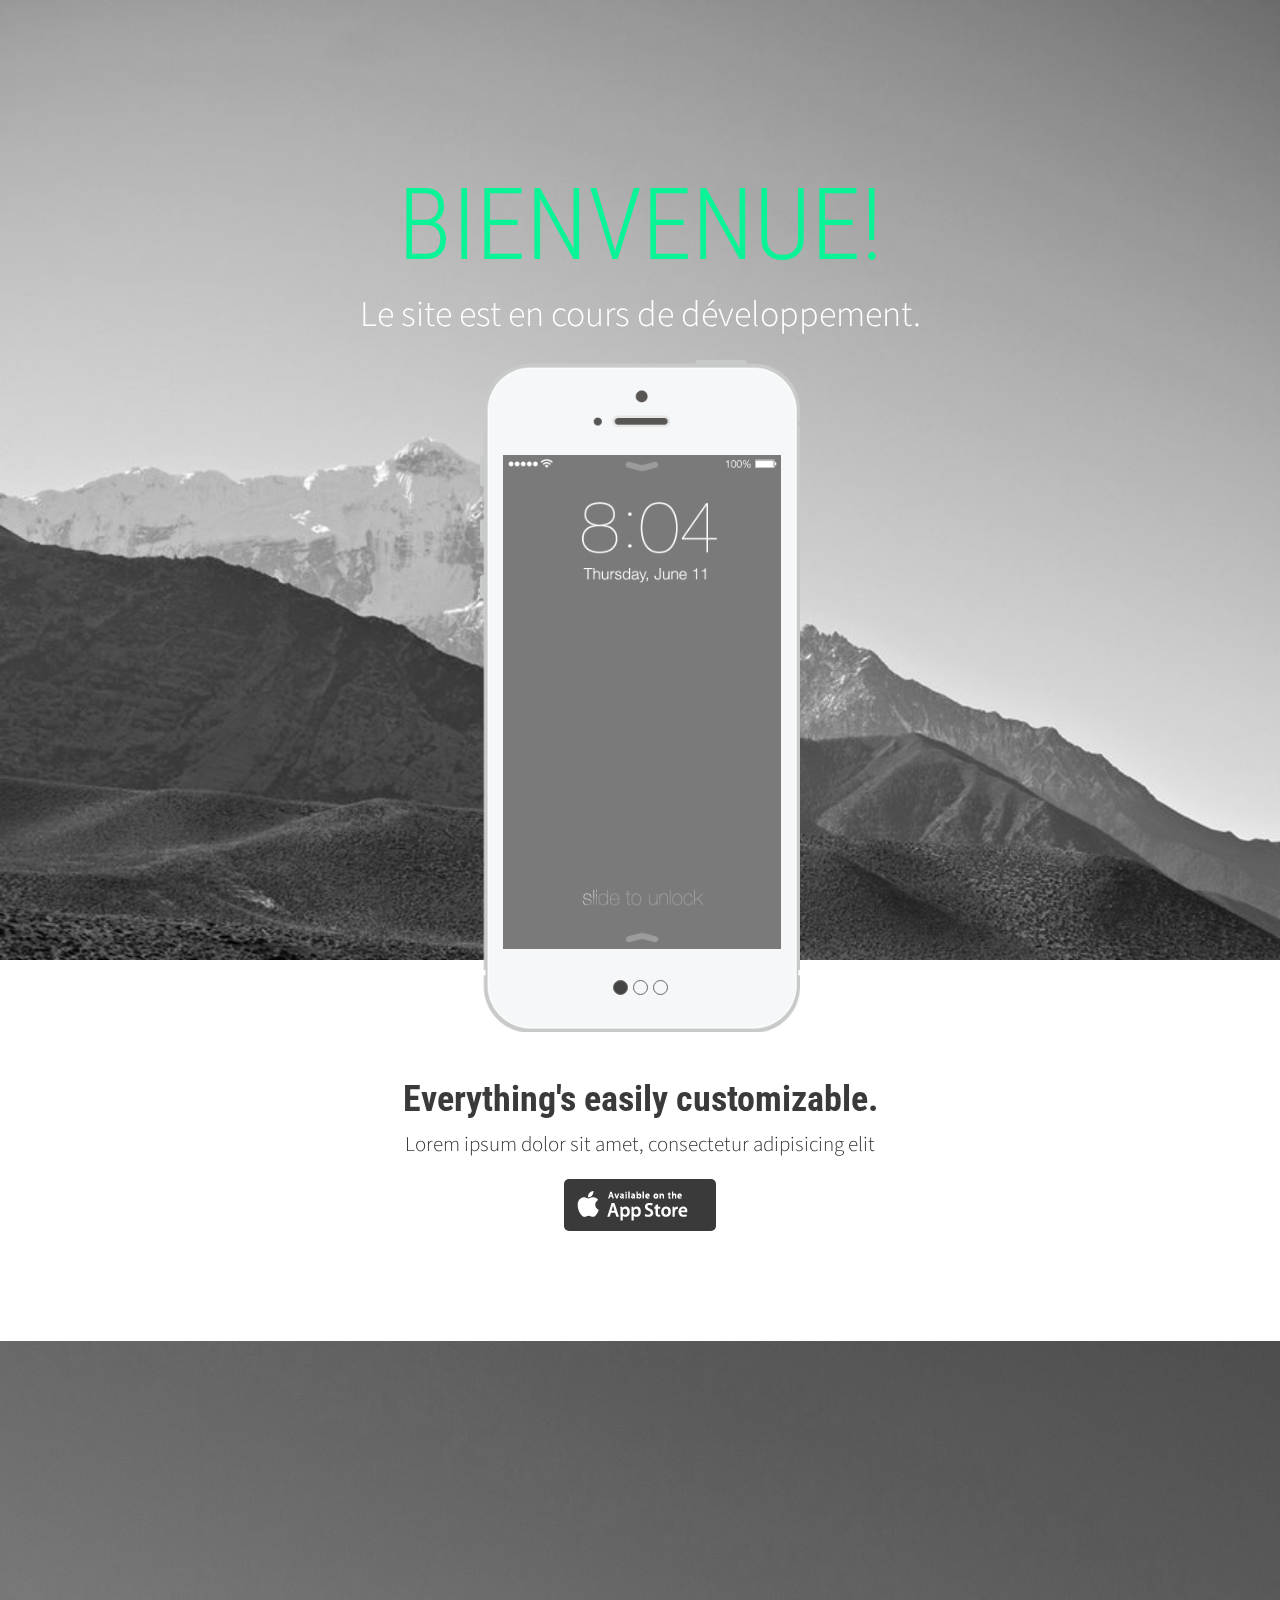
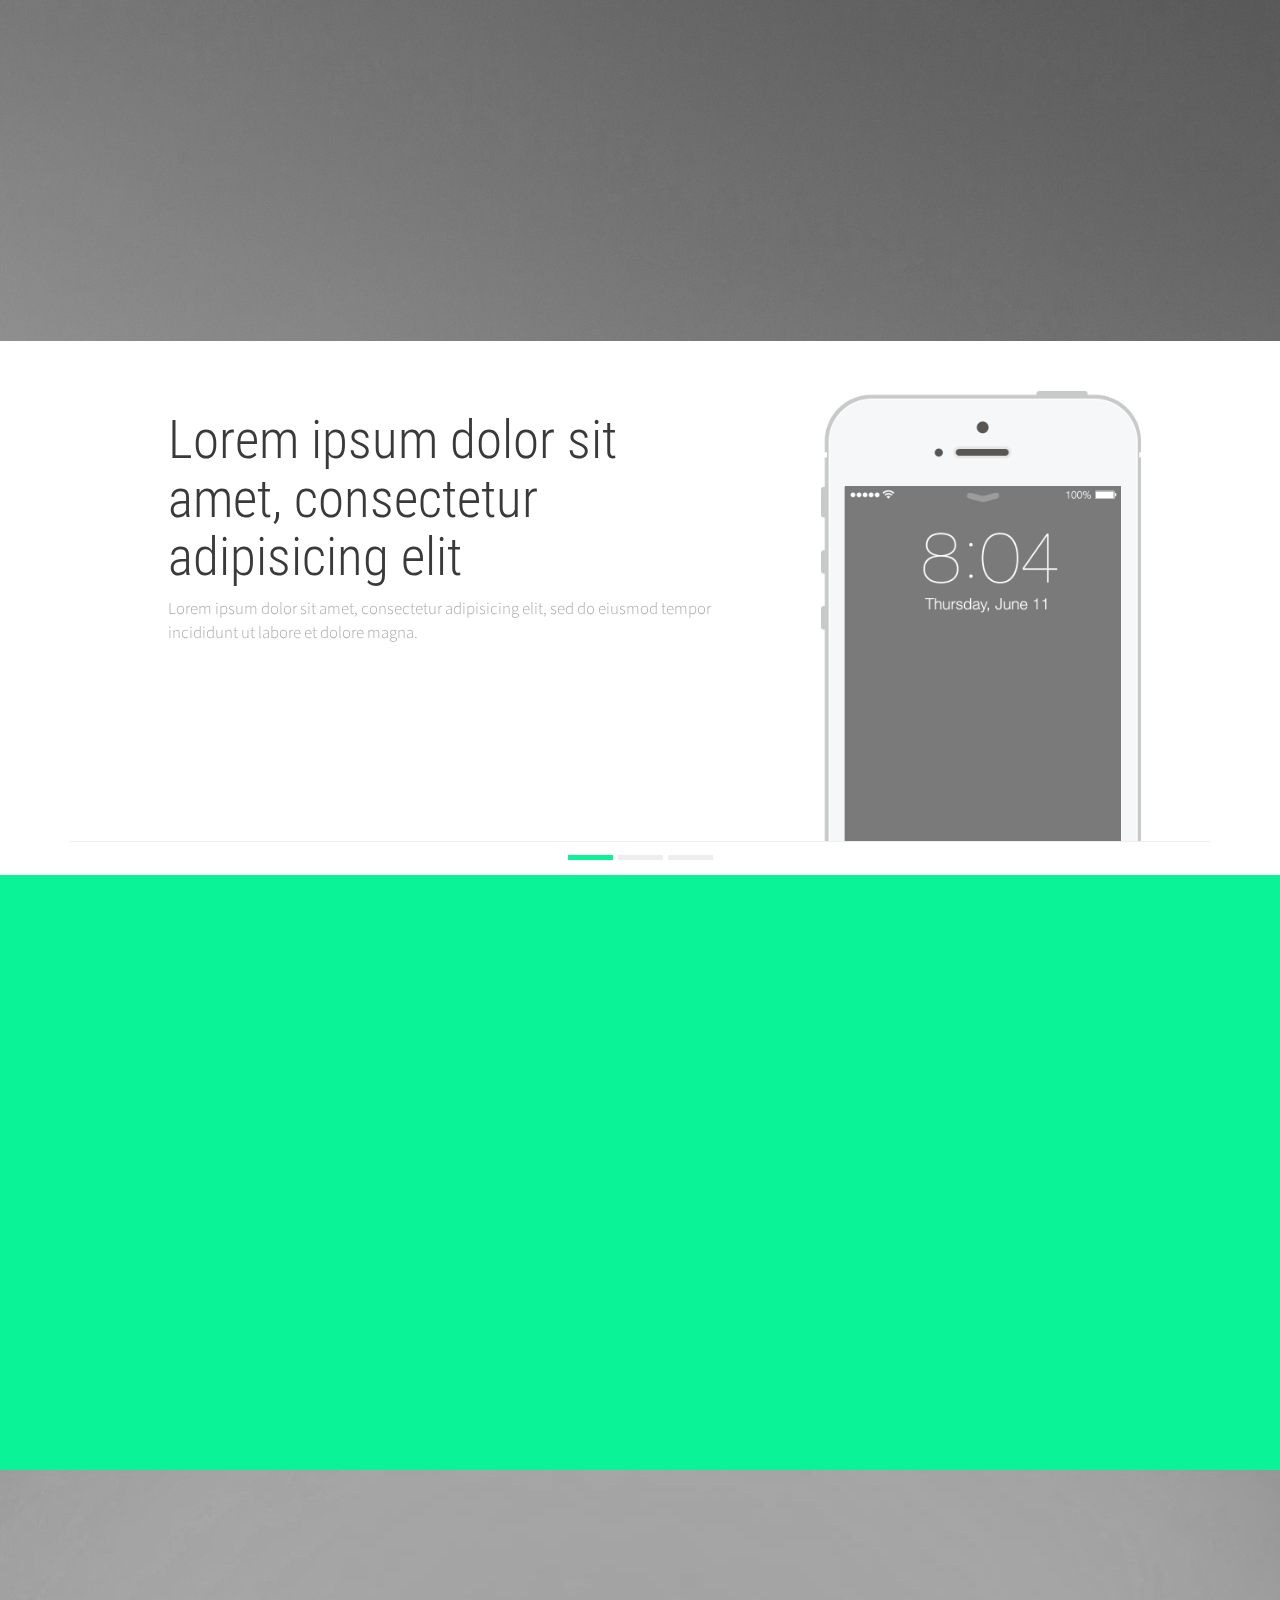
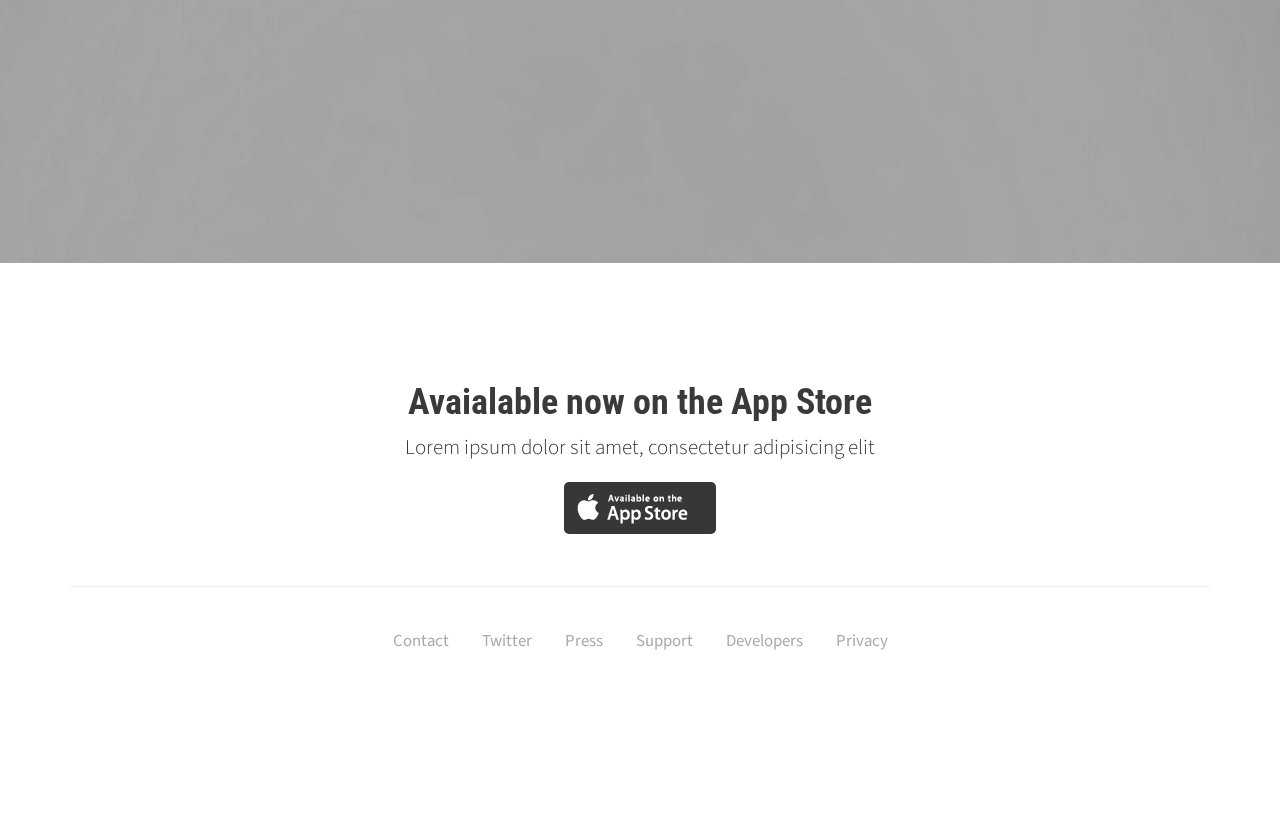
==== index.html @ 351c8dfc "Update index.html" ====
<!DOCTYPE html>
<html>
  <head>
    <title>Site de V1rtu0z</title>
    <meta charset="utf-8" />
    <meta content="width=device-width, initial-scale=1, maximum-scale=1, user-scalable=no" name="viewport">
    <!-- CSS 
        ================================================== -->
    <!-- Bootstrap 3-->
    <link href="css/bootstrap.min.css" rel="stylesheet" media="screen">
    <!-- Google Fonts -->
    <link href='https://fonts.googleapis.com/css?family=Source+Sans+Pro:200,300,400,600,700,900,200italic,300italic,400italic,600italic,700italic,900italic|Roboto+Condensed:300italic,400italic,700italic,400,300,700' rel='stylesheet' type='text/css'>
    <link href='https://fonts.googleapis.com/css?family=Roboto+Condensed:300italic,400italic,700italic,400,300,700' rel='stylesheet' type='text/css'>
    <!-- Template Styles -->
    <link href="css/style.css" rel="stylesheet" media="screen">
      </head>
  <body>
	  
	  <!-- NAVBAR
	      ================================================== -->
	  <nav class="navbar navbar-default" role="navigation">
	  	  <div class="container">
			  <div class="navbar-header">
			    <button type="button" class="navbar-toggle" data-toggle="collapse" data-target=".navbar-ex1-collapse">
			      <span class="sr-only">Toggle navigation</span>
			      <span class="icon-bar"></span>
			      <span class="icon-bar"></span>
			      <span class="icon-bar"></span>
			    </button>
			    
			    <!--Replace text with your app name or logo image-->
			    <a class="navbar-brand" href="#">V1rtu0z</a>
			    
			  </div>
			  <div class="collapse navbar-collapse navbar-ex1-collapse">
			    <ul class="nav navbar-nav">
			      <li><a onclick="$('header').animatescroll({padding:71});">Start</a></li>
			      <li><a onclick="$('.detail').animatescroll({padding:71});">Screens</a></li>
			      <li><a onclick="$('.features').animatescroll({padding:71});">Features</a></li>
			      <li><a onclick="$('.social').animatescroll({padding:71});">Social	</a></li>
			    </ul>
			  </div>
		  </div>
	  </nav>
	  
	  
	   <!-- HEADER
	   ================================================== -->	  
	  <header>
		 <div class="container">
			 <div class="row">
				 <div class="col-md-12">
					  <h1>Bienvenue!</h1>
					  <p class="lead">Le site est en cours de développement.</p>
					  
					  <div class="carousel-iphone">
					  	<div id="carousel-example-generic" class="carousel slide">
					    
					    <!-- Indicators -->
					    <ol class="carousel-indicators">
					      <li data-target="#carousel-example-generic" data-slide-to="0" class="active"></li>
					      <li data-target="#carousel-example-generic" data-slide-to="1"></li>
					      <li data-target="#carousel-example-generic" data-slide-to="2"></li>
					    </ol>
					  
					    <!-- Wrapper for slides -->
					    <div class="carousel-inner">
					      <div class="item active">
					        <img src="img/screenshots/app-1.png" alt="App Screen 1">
					      </div>
					      <div class="item">
					        <img src="img/screenshots/app-2.png" alt="App Screen 2">
					      </div>
					      <div class="item">
					        <img src="img/screenshots/app-3.png" alt="App Screen 3">
					      </div>
					      
					    </div>
					  </div>
					</div>
				</div>	  
			</div>    
		</div>
	 </header>
	  
	  
	  <!-- PURCHASE
	      ================================================== -->
	  <section class="purchase">
		  <div class="container">
			  <div class="row">
				  <div class="col-md-offset-2 col-md-8">
					 <h1>Everything's easily customizable.</h1>
					 	    <p class="lead">Lorem ipsum dolor sit amet, consectetur adipisicing elit</p>
					 	    <button type="button" class="app-store"></button>	
				  </div>
			  </div>
		  </div>
	  </section>
	  
	  
	  <!-- PAYOFF 
	      ================================================== -->
	  <section class="payoff">
		<div class="container">
			  <div class="row">
				  <div class="col-md-12">
					  <h1>Lorem ipsum dolor sit amet, consectetur adipisicing elit, sed do eiusmod tempor incididunt ut labore et dolore magna.</h1>
				  </div>
			  </div>
		  </div>	  
	  </section>
	  
	  
	  <!-- DETAILS 
	      ================================================== -->
	  <section class="detail">
		<div class="container">
			<div class="row">
				<div class="col-md-12">
					<div id="carousel-example-generic-2" class="carousel slide">
										
					  <!-- Wrapper for slides -->
					  <div class="carousel-inner">
					    <div class="item active">
					      	<div class="row">
					      		<div class="col-sm-12 col-md-offset-1 col-md-6">
					      			<h1>Lorem ipsum dolor sit amet, consectetur adipisicing elit</h1>
					      			<p>Lorem ipsum dolor sit amet, consectetur adipisicing elit, sed do eiusmod tempor incididunt ut labore et dolore magna.</p>
					      		</div>
					      		<div class="col-sm-12 col-md-5">
					      			<div class="app-screenshot">
					      				<img src="img/screenshots/app-1.png" class="img-responsive" alt="App Screen 1">
					      			</div>
					      		</div>
					      	</div>
					    </div>
					    <div class="item">
					    	<div class="row">
					    		<div class="col-sm-12 col-md-offset-1 col-md-6">
					    			<h1>Sed do eiusmod tempor incididunt ut labore et dolore magna.</h1>
					    			<p>Lorem ipsum dolor sit amet, consectetur adipisicing elit, sed do eiusmod tempor incididunt ut labore et dolore magna.</p>
					    		</div>
					    		<div class="col-sm-12 col-md-5">
					    			<div class="app-screenshot">
					    				<img src="img/screenshots/app-2.png" class="img-responsive" alt="App Screen 2">
					    			</div>
					    		</div>
					    	</div>
						</div>
					    <div class="item">
					      <div class="row">
					      	<div class="col-sm-12 col-md-offset-1 col-md-6">
					      		<h1>Lorem ipsum dolor sit amet, consectetur adipisicing elit</h1>
					      		<p>Lorem ipsum dolor sit amet, consectetur adipisicing elit, sed do eiusmod tempor incididunt ut labore et dolore magna.</p>
					      	</div>
					      	<div class="col-sm-12 col-md-5">
					      		<div class="app-screenshot">
					      			<img src="img/screenshots/app-3.png" class="img-responsive" alt="App Screen 3">
					      		</div>
					      	</div>
					      </div>
					    </div>
					  </div>
					
					  <!-- Indicators -->
					  <ol class="carousel-indicators">
					    <li data-target="#carousel-example-generic-2" data-slide-to="0" class="active"></li>
					    <li data-target="#carousel-example-generic-2" data-slide-to="1"></li>
					    <li data-target="#carousel-example-generic-2" data-slide-to="2"></li>
					  </ol>		
					</div>
				</div>
			</div>
		</div>
	</section>
	
	  
	  <!-- FEATURES
	      ================================================== -->
	  <section class="features">
		  <div class="container">
			  <div class="row">
				
				  <div class="col-md-4">
					  <div class="circle"><i class="icon-bookmark"></i></div>
					  <h2>Quick &amp; Easy Setup</h2>
					  <p>Lorem ipsum dolor sit amet, consectetur adipisicing elit, sed do eiusmod tempor incididunt ut labore et dolore magna.</p>
				  </div>
				
				  <div class="col-md-4">
					  <div class="circle"><i class="icon-keypad"></i></div>
					  <h2>Parallax Scrolling</h2>
					  <p>Lorem ipsum dolor sit amet, consectetur adipisicing elit, sed do eiusmod tempor incididunt ut labore et dolore magna.</p>
				  </div>
				 
				  <div class="col-md-4">
					  <div class="circle"><i class="icon-like"></i></div>
					  <h2>Responsive Design</h2>
					  <p>Lorem ipsum dolor sit amet, consectetur adipisicing elit, sed do eiusmod tempor incididunt ut labore et dolore magna.</p>
				  </div>
				  
			  </div>
		  </div>
	  </section>
	  
	
	 <!-- SOCIAL
	     ================================================== -->
	  <section class="social">
	  	<div class="container">
	  		  <div class="row">
	  			  <div class="col-md-12">
	  			  	<h2>Connect with us</h2>
	  			   	<a class="icon-facebook"></a>
	  			   	<a class="icon-twitter"></a>
	  			   	<a class="icon-google"></a>
	  			   	<a class="icon-instagram"></a>
	  			   	<a class="icon-pinterest"></a>
	  			   </div>
	  		  </div>
	  	  </div>	  
	  </section>
	  
	
	 <!-- GET IT 
	     ================================================== -->
	  <section class="get-it">
	  	<div class="container">
	  		<div class="row">
	  			<div class="col-md-12">
	  				<h1>Avaialable now on the App Store</h1>
	  				<p class="lead">Lorem ipsum dolor sit amet, consectetur adipisicing elit</p>
	  				<button type="button" class="app-store"></button>
	  			</div>
	  			<div class="col-md-12">
	  				<hr />
		  			<ul>
	                	<li><a href="#link-here">Contact</a></li>
	                	<li><a href="#link-here">Twitter</a></li>
	                	<li><a href="#link-here">Press</a></li>
	                	<li><a href="#link-here">Support</a></li>
	                	<li><a href="#link-here">Developers</a></li>
	                	<li><a href="#link-here">Privacy</a></li>
                	</ul>
	  			</div>
	  		</div>
	  	</div>
	  </section>
	  
	 
	 <!-- JAVASCRIPT
	     ================================================== -->
    <script src="js/jquery.js"></script>
    <script src="js/bootstrap.min.js"></script>
    <script src="js/animatescroll.js"></script>
    <script src="js/scripts.js"></script>
    <script src="js/retina.min.js"></script>
  	
</html>
---- css/style.css ----
/* 


    _/                                  _/            
   _/          _/_/_/  _/_/_/      _/_/_/  _/    _/   
  _/        _/    _/  _/    _/  _/    _/  _/    _/    
 _/        _/    _/  _/    _/  _/    _/  _/    _/     
_/_/_/_/    _/_/_/  _/    _/    _/_/_/    _/_/_/      
                                             _/       
                                        _/_/          
                                                 
											   V 1.0                                  
                                  													 
                                  													 */
@import "iconfont.css";
@import "animate.min.css";

/*-----------------------------------------------------------------------------------*/
/* GENERAL
/*-----------------------------------------------------------------------------------*/

body{
	text-align: center;
	font-family: 'Source Sans Pro', sans-serif;
}

h1,h2,h3,h4,h5,h6,.h1,.h2,.h3,.h4,.h5,.h6{
	color: #3a3a3a;
	font-weight: 700;
	font-family: 'Roboto Condensed', sans-serif;
}

p{
	font-size: 1.2em;
}

.lead{
	font-weight: 300;
}

button {
	display: inline-block;
	margin-bottom: 0;
	margin-bottom: 10px;
	padding: 6px 12px;
	border: 1px solid transparent;
	border-radius: 4px;
	border-radius: 5px;
	vertical-align: middle;
	text-align: center;
	white-space: nowrap;
	font-weight: normal;
	font-size: 14px;
	line-height: 1.428571429;
	cursor: pointer;
	-webkit-user-select: none;
	-moz-user-select: none;
	-ms-user-select: none;
	-o-user-select: none;
	user-select: none;
}

.visibility{
	visibility: hidden;
}

.animated{
	visibility: visible!important;
}

/*-----------------------------------------------------------------------------------*/
/*	KEY COLOR
/*-----------------------------------------------------------------------------------*/

/*---- Typography ----*/
header h1, 
.payoff h1,
.details .carousel,
.social a:hover{
	color: #0bf397;
}

.features p{
	color: #06b872;
}

/*---- Background ----*/
.features,
.detail .carousel-indicators .active {
	background: #0bf397;	
}
	

/*-----------------------------------------------------------------------------------*/
/* NAVBAR
/*-----------------------------------------------------------------------------------*/

nav.navbar{
	position: fixed;
	top: -100%;
	margin-bottom: 0px;
	padding: 10px 0px 10px 0px;
	width: 100%;
	border-radius: 0px;
	transition: all 0.2s;
}

.navbar-nav{
	float: right;
}

nav.navbar.fixed-to-top{
	top: 0px;
}

.navbar-default{
	border: none;
	border-bottom: 1px solid #eee;
	background: #fff;
	opacity: 0.95;
	display: none;
}

.navbar-default .navbar-nav>li>a {
	color: #aaa;
	font-size: 1.2em;
}

.navbar-default .navbar-nav>li>a:hover, .navbar-default .navbar-nav>li>a:focus{
	color: #3A3A3A;	
	cursor: pointer;
	-webkit-transition: all 300ms ease-in-out;
	-moz-transition: all 300ms ease-in-out;
	-ms-transition: all 300ms ease-in-out;
	-o-transition: all 300ms ease-in-out;
	transition: all 300ms ease-in-out;
}

.navbar-default .navbar-brand{
	color: #333333;
	text-transform: uppercase;
	font-weight: 400;
	font-size: 2em;
	font-family: 'Roboto Condensed', sans-serif;
}


/*-----------------------------------------------------------------------------------*/
/* HEADER 
/*-----------------------------------------------------------------------------------*/

header{
	padding: 150px 0px 0px 0px;
	height: 960px;
	background: url('../img/nepal.jpg');
	background-color: white!important;
	background-size: cover;
	background-repeat: no-repeat;
	color: white;
}

header h1{
	text-transform: uppercase;
	font-weight: 700;
	font-weight: 300;
	font-size: 100px;
	font-family: 'Roboto Condensed', sans-serif;
	
}

header p.lead{
	font-size: 36px;
}


header .carousel-iphone{
	margin-right: auto;
	margin-left: auto;
	width: 320px;
	height: 672px;
	background: url('../img/iphone-front.png') no-repeat;
	background-size: 100%;
	
}

header .carousel {
	position: relative;
	margin-right: auto;
	margin-left: auto;
	padding: 95px 0px 0px 4px;
	width: 282px;
}

header .carousel-indicators .active {
	width: 15px;
	height: 15px;
	background: #444444;
}

header .carousel-indicators {
	bottom: -63px;
}

header .carousel-indicators li {
	display: inline-block;
	margin: 1px;
	width: 15px;
	height: 15px;
	border: 1px solid #666666;
	border-radius: 10px;
	text-indent: -999px;
	cursor: pointer;
}

/*-----------------------------------------------------------------------------------*/
/* PURCHASE
/*-----------------------------------------------------------------------------------*/

.purchase{
	overflow: hidden;
	padding: 100px 0px 100px 0px;
	min-height: 200px;
}

.purchase button.app-store{
	width: 152px;
	height: 52px;
	background: url(../img/badge-appstore.png) #3a3a3a no-repeat 0px 5px;
	color: white;
}

/*-----------------------------------------------------------------------------------*/
/*	PAYOFF
/*-----------------------------------------------------------------------------------*/

.payoff{
	overflow: hidden;
	padding: 230px 0px 150px 0px;
	min-height: 600px;
	background: url('../img/dunes.jpg');
	background-position: center top;
	background-repeat: repeat-x;
	color: white;
}

.payoff h1{
	text-transform: uppercase;
	font-weight: 300;
	font-family: 'Roboto Condensed', sans-serif;
	font-size: 2.8em;
}

/*-----------------------------------------------------------------------------------*/
/*	DETAIL
/*-----------------------------------------------------------------------------------*/

.detail{
	overflow: hidden;
	padding: 50px 0px 0px 0px;
	min-height: 500px;
}

.detail .title{
	margin-bottom: 80px;
	text-align: center;
}

.detail .features .row{
	margin-bottom: 40px;
}

.detail .carousel h1{
	font-size: 3.8em;
}
.detail .carousel h1, .detail p{
	text-align: left;
	font-weight: 300;
}

.detail p{
	color: #aaa;
}

.detail .carousel-control{
	background: none;
}

.detail .app-screenshot{
	overflow: hidden;
	overflow: hidden;
	margin-right: auto;
	margin-left: auto;
	padding-top: 95px;
	width: 320px;
	height: 450px;
	background: url('../img/iphone-front.png') no-repeat;
	background-size: 100%;
}

.detail .app-screenshot img{
	margin-right: auto;
	margin-left: auto;
	padding-left: 4px;
	width: 280px;
}

.detail .carousel-indicators {
	position: relative;
	bottom: 0;
	left: 0;
	margin-top: 0px;
	margin-bottom: 0px;
	margin-left: 0px;
	padding: 5px;
	padding-bottom: 8px;
	width: 100%;
	border-top: 1px solid #eee;
	background: #ffffff;
}

.detail .carousel-indicators .active {
	width: 45px;
	height: 5px;
	border: none;
	border-radius: 0px;
}

.detail .carousel-indicators li {
	display: inline-block;
	margin: 1px;
	width: 45px;
	height: 5px;
	border: none;
	border-radius: 0px;
	background: #eeeeee;
	text-indent: -999px;
	cursor: pointer;
}

/*-----------------------------------------------------------------------------------*/
/*	FEATURES
/*-----------------------------------------------------------------------------------*/

.features{
	overflow: hidden;
	padding: 150px 0px 150px 0px;
	min-height: 400px;
	color: black;
}

.features p {
	font-weight: 400;
}

.features h2{
	color: #ffffff;
	text-transform: uppercase;
	font-weight: 300;
}

.features .circle{
	box-sizing: border-box;
	margin-right: auto;
	margin-left: auto;
	padding-top: 33px;
	width: 150px;
	height: 150px;
	border: 2px solid #ffffff;
	border-radius: 100%;
	text-align: center;
	
}

.features span.glyphicon, .features i{
	margin-top: 3px;
	color: #ffffff;
	font-size: 5em;
}

/*-----------------------------------------------------------------------------------*/
/*	SOCIAL
/*-----------------------------------------------------------------------------------*/

.social{
	overflow: hidden;
	padding: 80px 0px 150px 0px;
	min-height: 350px;
	background: url('../img/sea.jpg');
	background-position: center top;
	background-repeat: repeat-x;
	color: white;
}

.social h2{
	color: white;
}

.social a {
	margin-left: 10px;
	color: #FFF;
	font-size: 5em;
	transition: all 0.3s;
}

.social a:hover{
	text-decoration: none;
	cursor: pointer;
	
}

/*-----------------------------------------------------------------------------------*/
/*	GET-IT
/*-----------------------------------------------------------------------------------*/

.get-it{
	padding: 100px 0px 160px 0px;
	text-align: center;
}

.get-it button.app-store{
	width: 152px;
	height: 52px;
	background: url(../img/badge-appstore.png) #373737 no-repeat 0px 5px;
	color: white;
}

.get-it hr{
	margin-top: 3em;
	margin-bottom: 3em;
}

.get-it ul{
	list-style-type: none;
	text-align: center;
	margin: 0;
	padding: 0;
}

.get-it ul li{
	display: inline-block;
	margin-left:30px;
}

.get-it ul li:first-child{
	margin-left: 0px;
}

.get-it ul li a{
	color: #aaa;
	font-size: 1.2em;
	-webkit-transition: all 300ms ease-in-out;
	-moz-transition: all 300ms ease-in-out;
	-ms-transition: all 300ms ease-in-out;
	-o-transition: all 300ms ease-in-out;
	transition: all 300ms ease-in-out;
}

.get-it ul li a:hover{
	color: #3A3A3A;
	text-decoration: none;
	cursor: pointer;
}

/*-----------------------------------------------------------------------------------*/
/*	MEDIA QUERIES
/*-----------------------------------------------------------------------------------*/

@media (max-width:768px) {
	
	header{
		padding-bottom: 50px;
		min-height: 1000px;
		height: 100%;
	}
	
	.navbar-nav {
		float: left;
		text-align: left;
}

	
}

@media (max-width:992px) {

.detail .carousel h1, .detail p{
	text-align: center;
}

.detail p{
		margin-bottom: 60px;
}

header, .social{
	background-position-y: 0px;
	background-size: 200%;
}

.payoff{
	padding-top: 50px;
	padding-bottom: 50px;
	min-height: 200px;
}

.payoff h1{
	font-size: 24px;
}

.features .col-md-4{
	margin-bottom: 60px;
}

}

@media (max-width:480px){

	header .carousel-iphone, .detail .app-screenshot{
		width: 280px;
	}
	
	header .carousel, .detail .app-screenshot img{
		padding-top: 85px;
		width: 245px;
	}
	
	.detail .app-screenshot img{
		margin-top: -12px;
		padding-top: 0px;
	}
	
	header{
		padding-top: 30px;
		padding-bottom: 0px;
	}
	
	header h1{
		font-size: 70px;
	}
	
	.purchase{
		padding-top: 50px;
	}
	
	.features col-md-4{
		margin-bottom: 50px;
	}
	
}

@media (-webkit-min-device-pixel-ratio: 2), (min-resolution: 192dpi) { 
    /* Retina-specific stuff here */
    .purchasebutton.app-store, .get-it button.app-store{
        background: url(../img/badge-appstore@2x.png) #3a3a3a no-repeat 0px 5px;
        background-size: 98%;
    	color: white;
    }
}
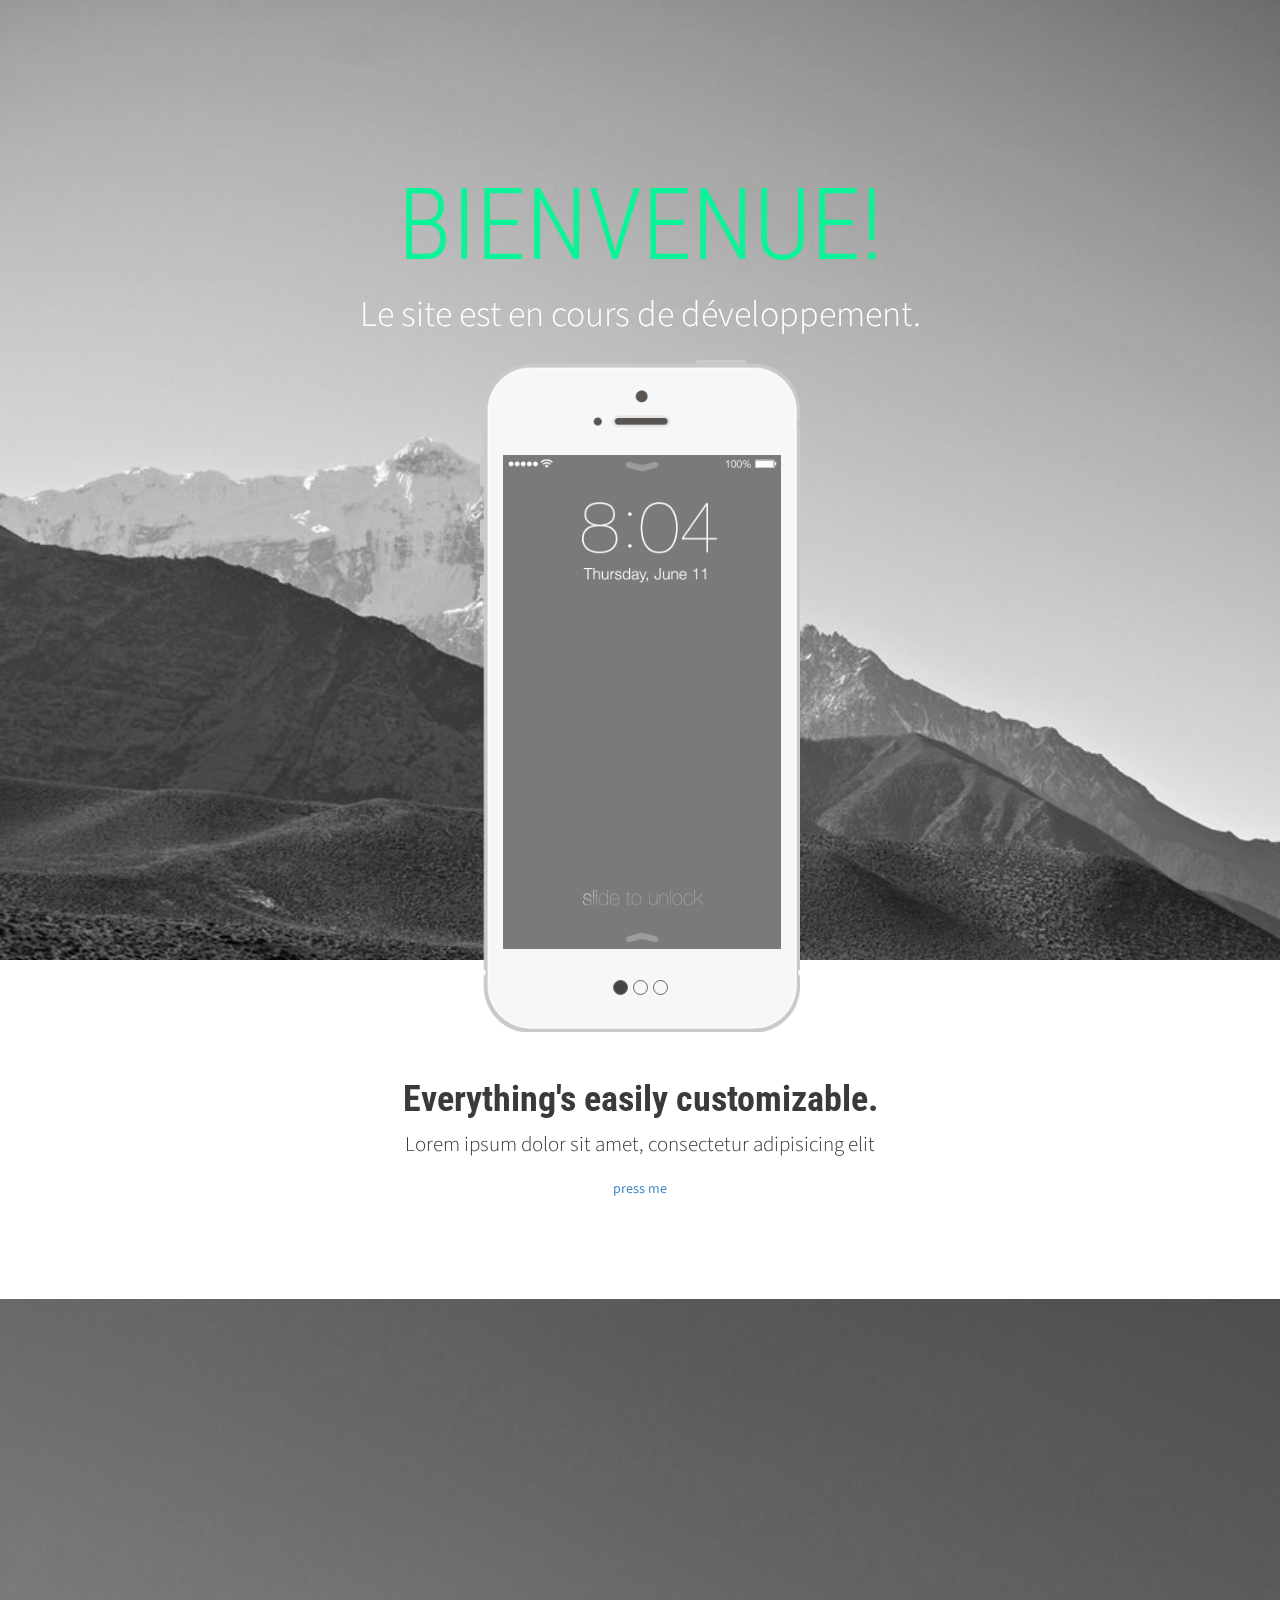
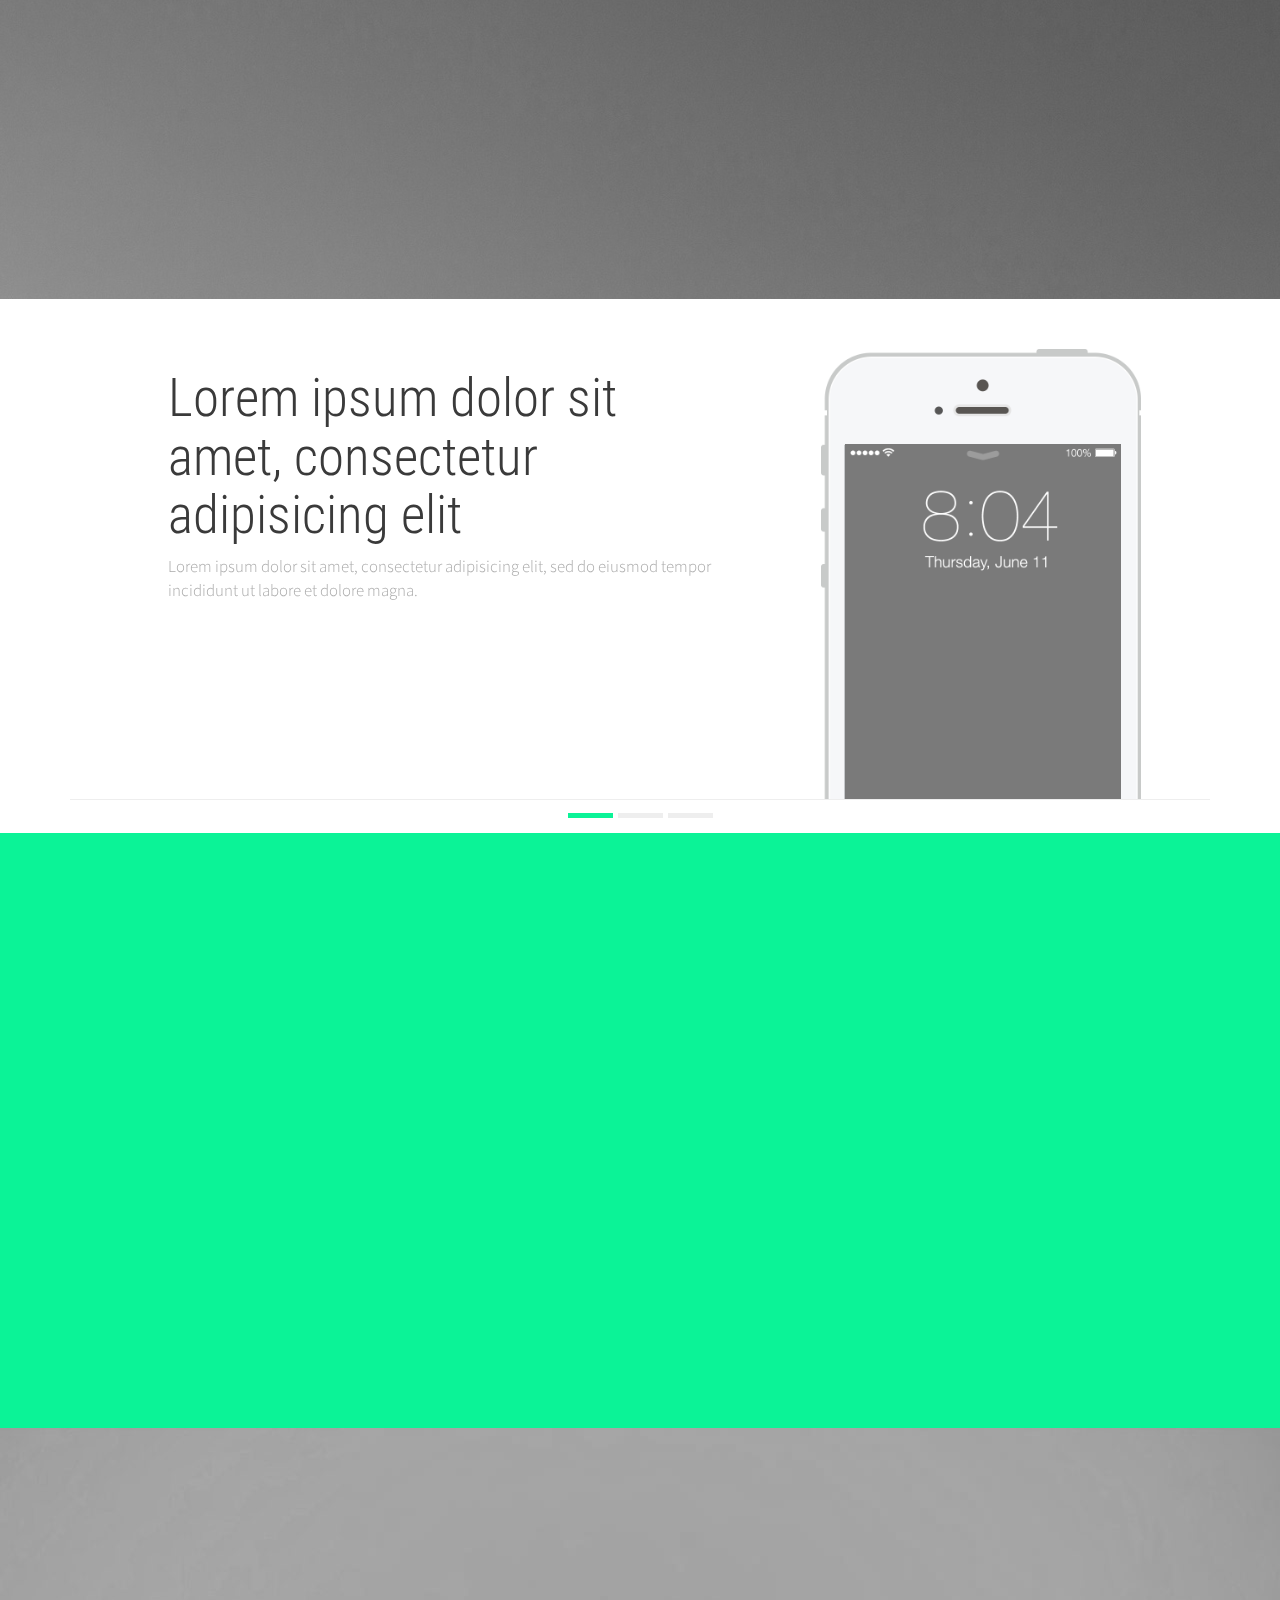
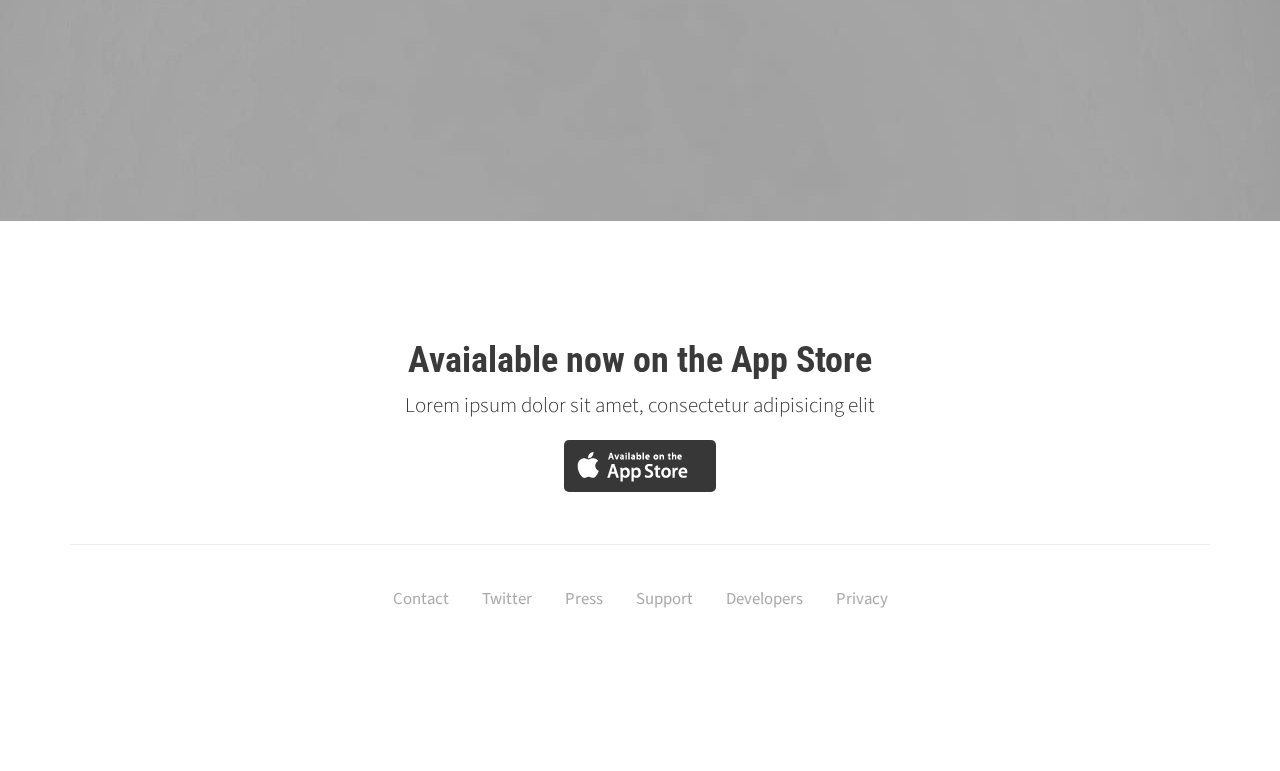
==== commit 6d6bb63b: "Update index.html" ====
--- a/index.html
+++ b/index.html
@@ -13,6 +13,10 @@
     <link href='https://fonts.googleapis.com/css?family=Roboto+Condensed:300italic,400italic,700italic,400,300,700' rel='stylesheet' type='text/css'>
     <!-- Template Styles -->
     <link href="css/style.css" rel="stylesheet" media="screen">
+<link href="//netdna.bootstrapcdn.com/font-awesome/4.2.0/css/font-awesome.css" rel="stylesheet">
+<link rel="stylesheet" href="css/buttons.css">
+<script src="http://code.jquery.com/jquery-1.10.1.min.js"></script>
+<script type="text/javascript" src="js/buttons.js"></script>
       </head>
   <body>
 	  
@@ -92,7 +96,7 @@
 				  <div class="col-md-offset-2 col-md-8">
 					 <h1>Everything's easily customizable.</h1>
 					 	    <p class="lead">Lorem ipsum dolor sit amet, consectetur adipisicing elit</p>
-					 	    <button type="button" class="app-store"></button>	
+					 	    <a href="#" class="button button-border-action button-pill">press me</a>
 				  </div>
 			  </div>
 		  </div>
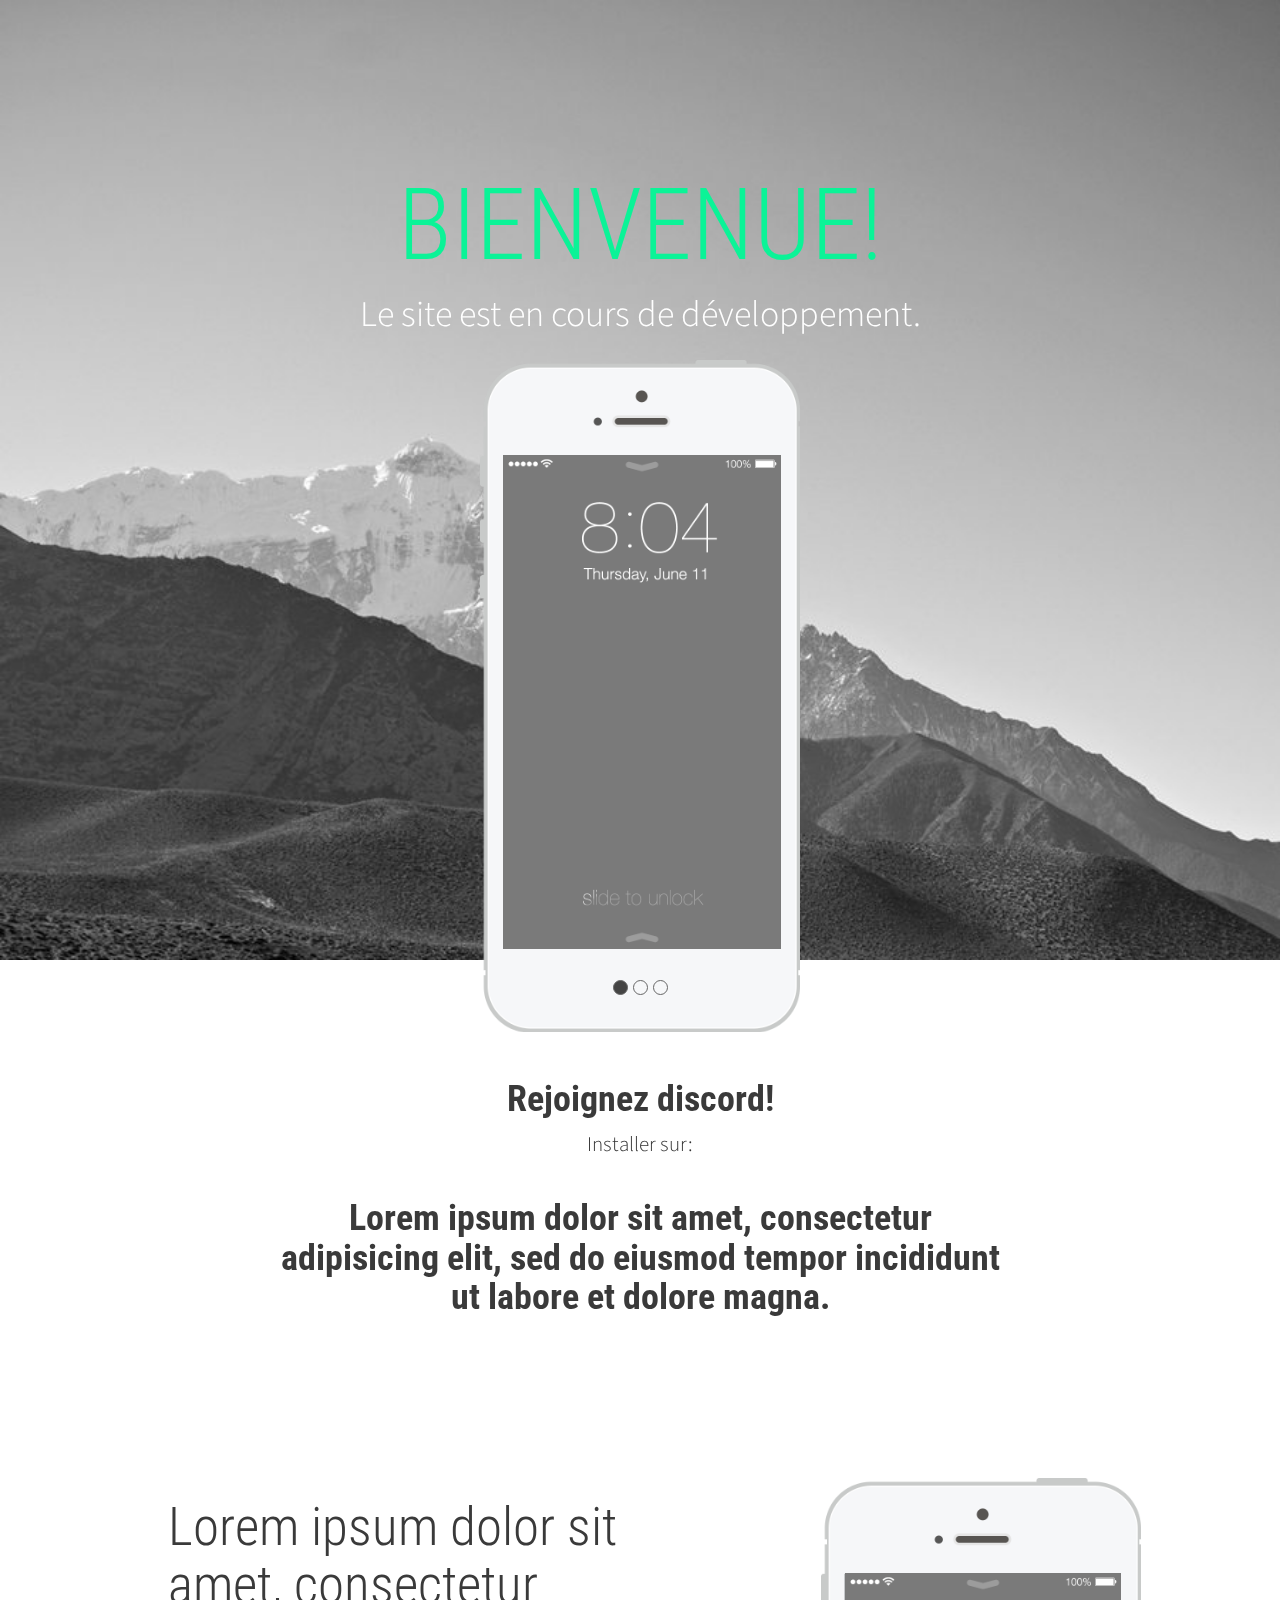
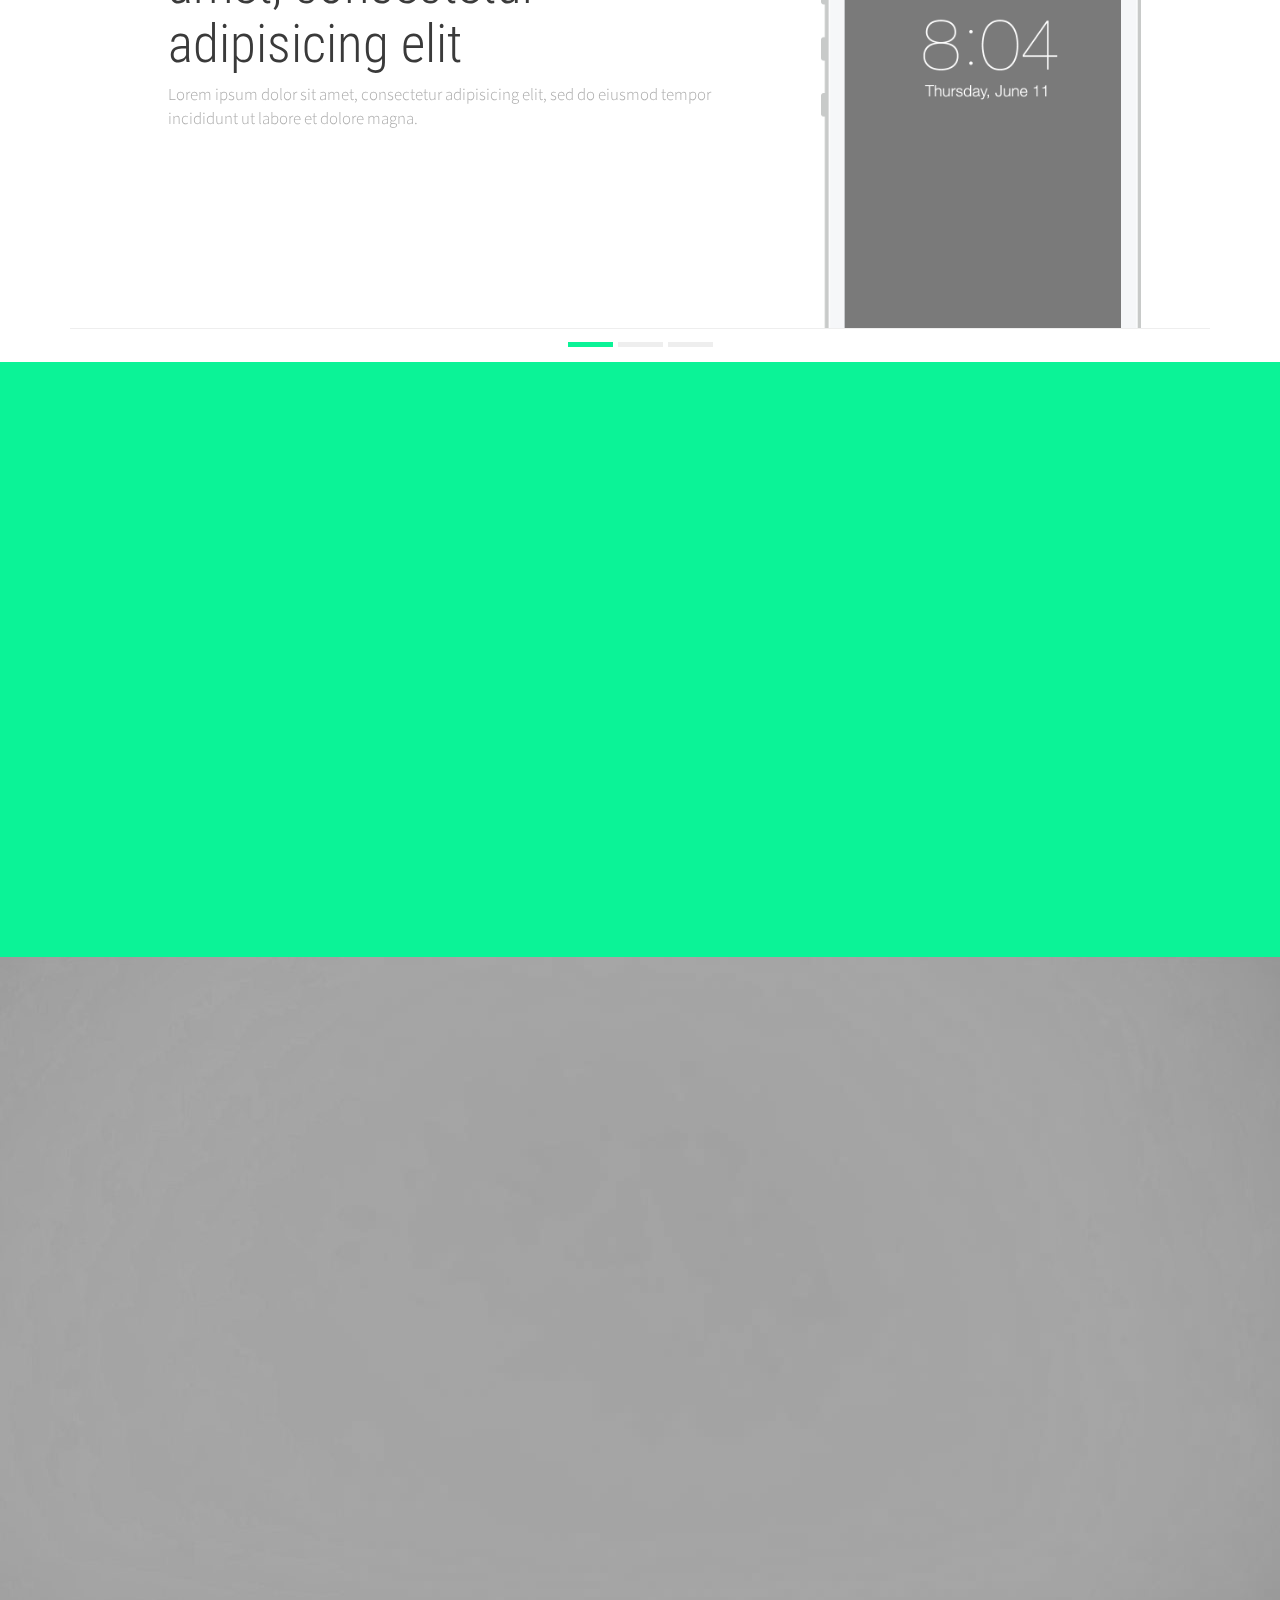
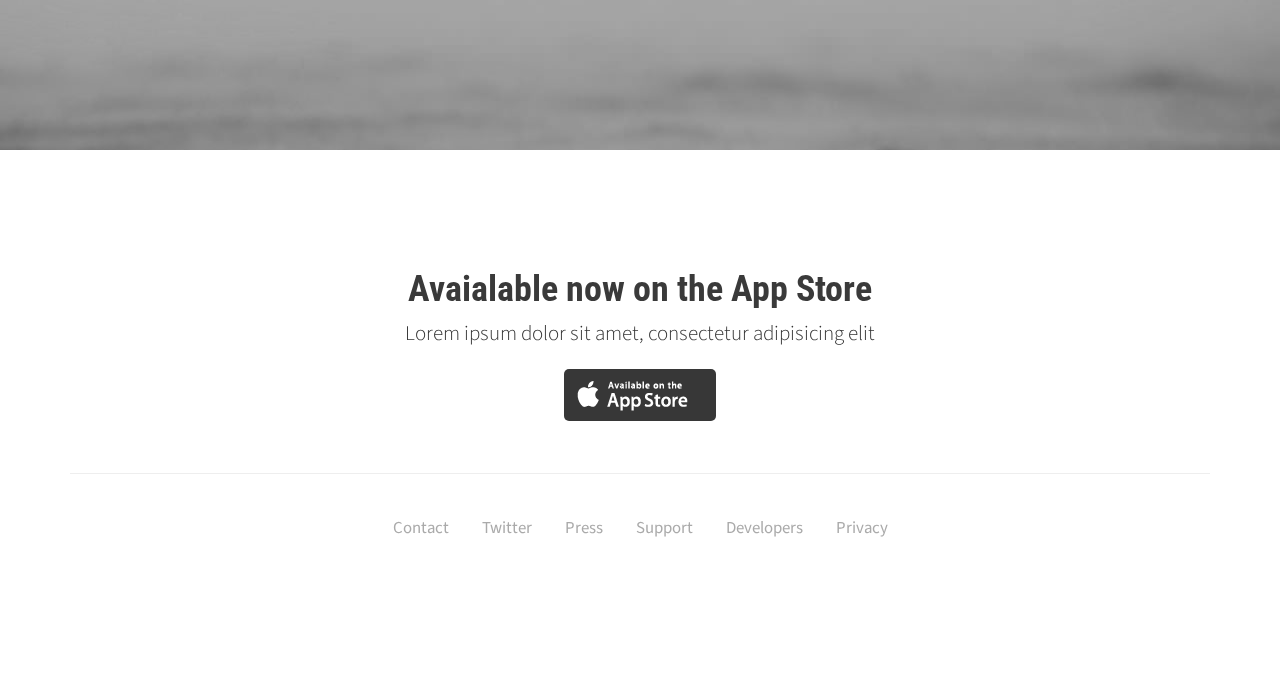
==== commit 81a02da7: "Update index.html" ====
--- a/index.html
+++ b/index.html
@@ -94,9 +94,10 @@
 		  <div class="container">
 			  <div class="row">
 				  <div class="col-md-offset-2 col-md-8">
-					 <h1>Everything's easily customizable.</h1>
-					 	    <p class="lead">Lorem ipsum dolor sit amet, consectetur adipisicing elit</p>
-					 	    <a href="#" class="button button-border-action button-pill">press me</a>
+					 <h1>Rejoignez discord!</h1>
+					 	    <p class="lead">Installer sur:</p>
+					 	    <a href="https://itunes.apple.com/us/app/discord-chat-for-games/id985746746" class="button button-border-action button-pill>Ios</a>
+						    <a href="https://play.google.com/store/apps/details?id=com.discord" class="button button-border-action button-pill>Android</a>				
 				  </div>
 			  </div>
 		  </div>
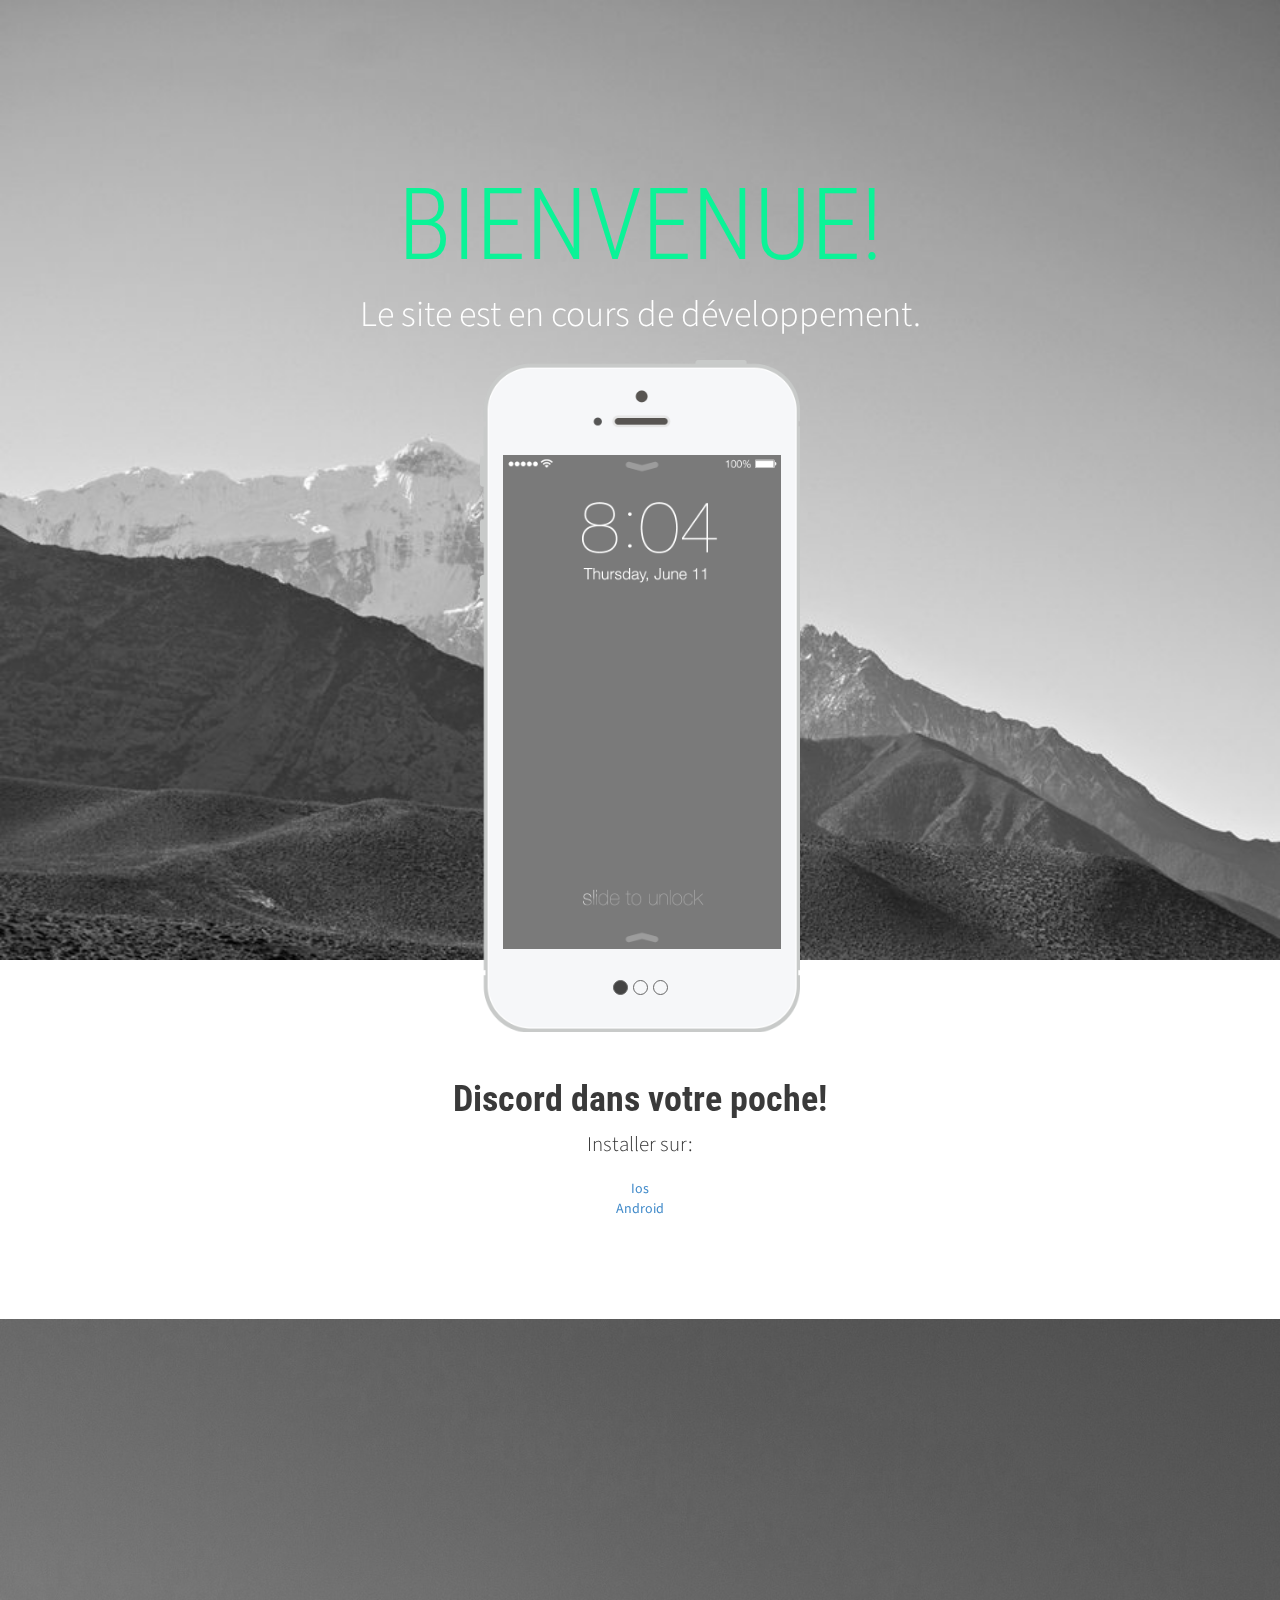
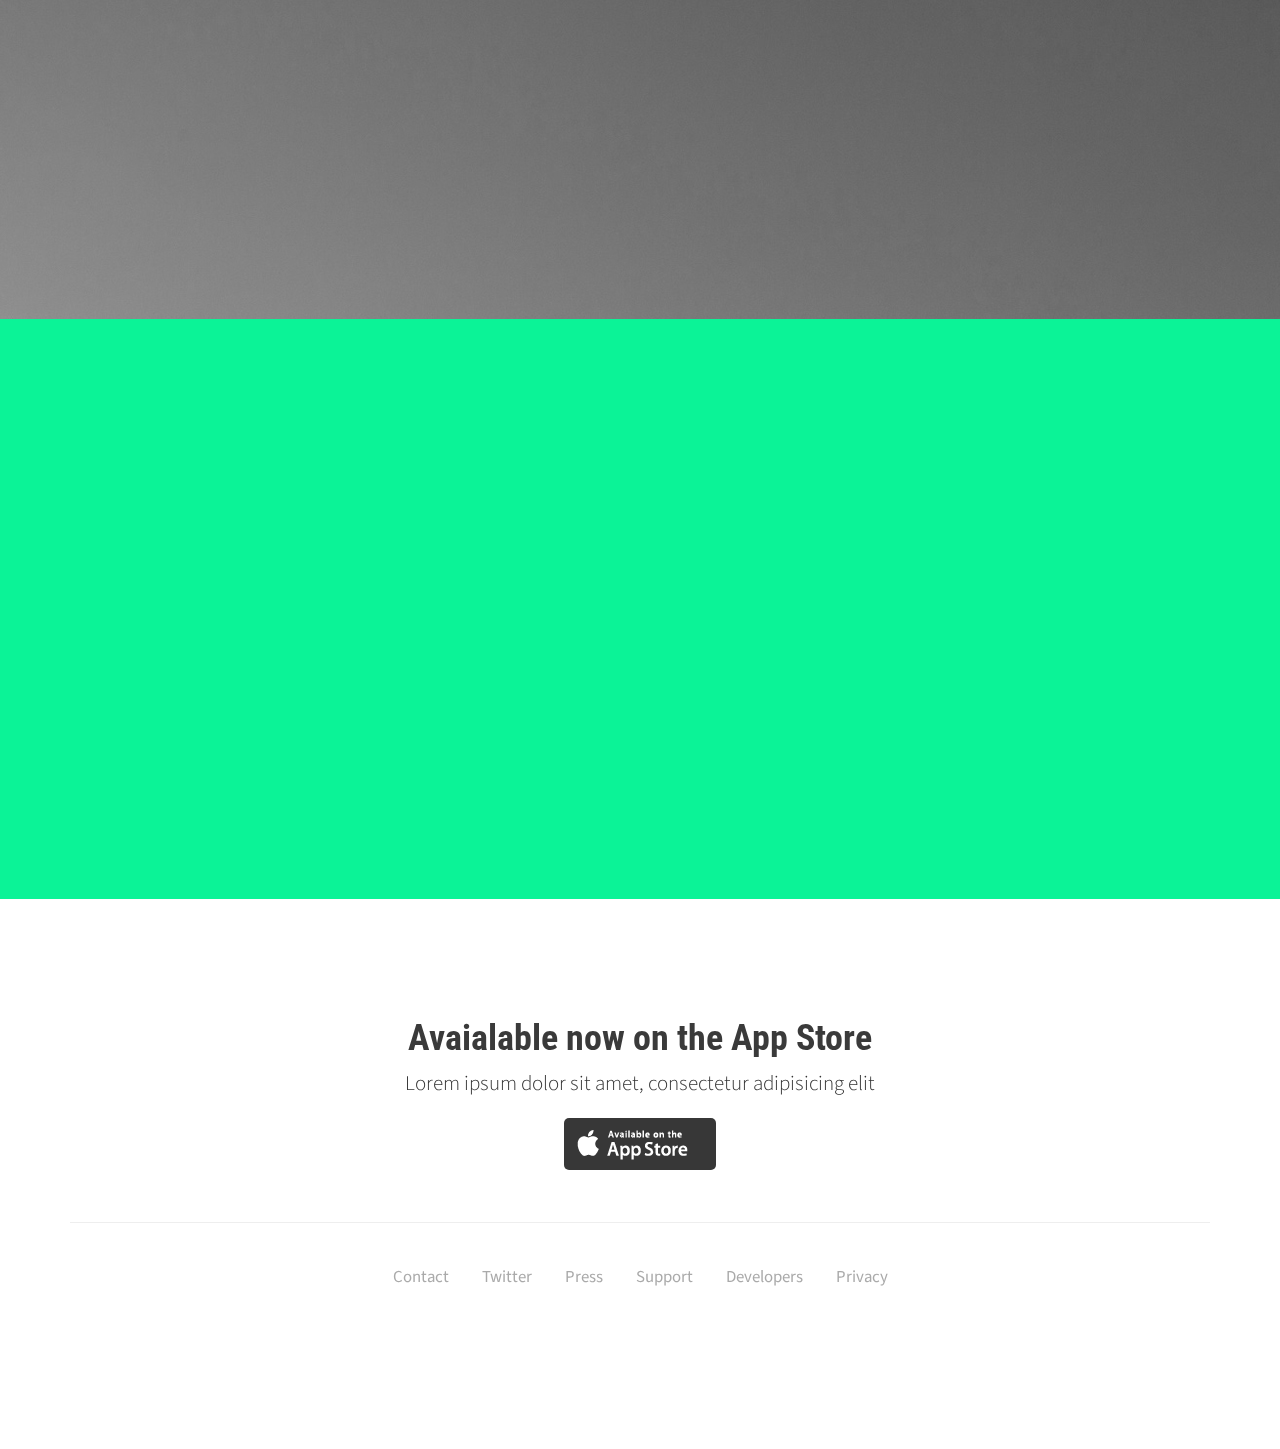
==== commit 7912ebe1: "Update index.html" ====
--- a/index.html
+++ b/index.html
@@ -38,10 +38,10 @@
 			  </div>
 			  <div class="collapse navbar-collapse navbar-ex1-collapse">
 			    <ul class="nav navbar-nav">
-			      <li><a onclick="$('header').animatescroll({padding:71});">Start</a></li>
-			      <li><a onclick="$('.detail').animatescroll({padding:71});">Screens</a></li>
-			      <li><a onclick="$('.features').animatescroll({padding:71});">Features</a></li>
-			      <li><a onclick="$('.social').animatescroll({padding:71});">Social	</a></li>
+			      <li><a onclick="$('header').animatescroll({padding:71});">Discord sur mobile</a></li>
+			      
+			      <li><a onclick="$('.features').animatescroll({padding:71});">Serveurs</a></li>
+			      
 			    </ul>
 			  </div>
 		  </div>
@@ -94,10 +94,10 @@
 		  <div class="container">
 			  <div class="row">
 				  <div class="col-md-offset-2 col-md-8">
-					 <h1>Rejoignez discord!</h1>
+					 <h1>Discord dans votre poche!</h1>
 					 	    <p class="lead">Installer sur:</p>
-					 	    <a href="https://itunes.apple.com/us/app/discord-chat-for-games/id985746746" class="button button-border-action button-pill>Ios</a>
-						    <a href="https://play.google.com/store/apps/details?id=com.discord" class="button button-border-action button-pill>Android</a>				
+					 	    <a href="https://itunes.apple.com/us/app/discord-chat-for-games/id985746746" class="button button-border-action button-pill">Ios</a><br>
+						    <a href="https://play.google.com/store/apps/details?id=com.discord" class="button button-border-action button-pill">Android</a>				
 				  </div>
 			  </div>
 		  </div>
@@ -119,90 +119,28 @@
 	  
 	  <!-- DETAILS 
 	      ================================================== -->
-	  <section class="detail">
-		<div class="container">
-			<div class="row">
-				<div class="col-md-12">
-					<div id="carousel-example-generic-2" class="carousel slide">
-										
-					  <!-- Wrapper for slides -->
-					  <div class="carousel-inner">
-					    <div class="item active">
-					      	<div class="row">
-					      		<div class="col-sm-12 col-md-offset-1 col-md-6">
-					      			<h1>Lorem ipsum dolor sit amet, consectetur adipisicing elit</h1>
-					      			<p>Lorem ipsum dolor sit amet, consectetur adipisicing elit, sed do eiusmod tempor incididunt ut labore et dolore magna.</p>
-					      		</div>
-					      		<div class="col-sm-12 col-md-5">
-					      			<div class="app-screenshot">
-					      				<img src="img/screenshots/app-1.png" class="img-responsive" alt="App Screen 1">
-					      			</div>
-					      		</div>
-					      	</div>
-					    </div>
-					    <div class="item">
-					    	<div class="row">
-					    		<div class="col-sm-12 col-md-offset-1 col-md-6">
-					    			<h1>Sed do eiusmod tempor incididunt ut labore et dolore magna.</h1>
-					    			<p>Lorem ipsum dolor sit amet, consectetur adipisicing elit, sed do eiusmod tempor incididunt ut labore et dolore magna.</p>
-					    		</div>
-					    		<div class="col-sm-12 col-md-5">
-					    			<div class="app-screenshot">
-					    				<img src="img/screenshots/app-2.png" class="img-responsive" alt="App Screen 2">
-					    			</div>
-					    		</div>
-					    	</div>
-						</div>
-					    <div class="item">
-					      <div class="row">
-					      	<div class="col-sm-12 col-md-offset-1 col-md-6">
-					      		<h1>Lorem ipsum dolor sit amet, consectetur adipisicing elit</h1>
-					      		<p>Lorem ipsum dolor sit amet, consectetur adipisicing elit, sed do eiusmod tempor incididunt ut labore et dolore magna.</p>
-					      	</div>
-					      	<div class="col-sm-12 col-md-5">
-					      		<div class="app-screenshot">
-					      			<img src="img/screenshots/app-3.png" class="img-responsive" alt="App Screen 3">
-					      		</div>
-					      	</div>
-					      </div>
-					    </div>
-					  </div>
-					
-					  <!-- Indicators -->
-					  <ol class="carousel-indicators">
-					    <li data-target="#carousel-example-generic-2" data-slide-to="0" class="active"></li>
-					    <li data-target="#carousel-example-generic-2" data-slide-to="1"></li>
-					    <li data-target="#carousel-example-generic-2" data-slide-to="2"></li>
-					  </ol>		
-					</div>
-				</div>
-			</div>
-		</div>
-	</section>
 	
-	  
-	  <!-- FEATURES
-	      ================================================== -->
+
 	  <section class="features">
 		  <div class="container">
 			  <div class="row">
 				
 				  <div class="col-md-4">
 					  <div class="circle"><i class="icon-bookmark"></i></div>
-					  <h2>Quick &amp; Easy Setup</h2>
-					  <p>Lorem ipsum dolor sit amet, consectetur adipisicing elit, sed do eiusmod tempor incididunt ut labore et dolore magna.</p>
+					  <h2>Rejoignez le serveur KCR</h2>
+					  <p>Lien</p>
 				  </div>
 				
 				  <div class="col-md-4">
 					  <div class="circle"><i class="icon-keypad"></i></div>
-					  <h2>Parallax Scrolling</h2>
-					  <p>Lorem ipsum dolor sit amet, consectetur adipisicing elit, sed do eiusmod tempor incididunt ut labore et dolore magna.</p>
+					  <h2>Rejoignez la B&Y's community</h2>
+					  <p>Lien:</p>
 				  </div>
 				 
 				  <div class="col-md-4">
 					  <div class="circle"><i class="icon-like"></i></div>
-					  <h2>Responsive Design</h2>
-					  <p>Lorem ipsum dolor sit amet, consectetur adipisicing elit, sed do eiusmod tempor incididunt ut labore et dolore magna.</p>
+					  <h2>Nos chaines Youtubes:</h2>
+					  <p>Nom + lien</p>
 				  </div>
 				  
 			  </div>
@@ -212,24 +150,7 @@
 	
 	 <!-- SOCIAL
 	     ================================================== -->
-	  <section class="social">
-	  	<div class="container">
-	  		  <div class="row">
-	  			  <div class="col-md-12">
-	  			  	<h2>Connect with us</h2>
-	  			   	<a class="icon-facebook"></a>
-	  			   	<a class="icon-twitter"></a>
-	  			   	<a class="icon-google"></a>
-	  			   	<a class="icon-instagram"></a>
-	  			   	<a class="icon-pinterest"></a>
-	  			   </div>
-	  		  </div>
-	  	  </div>	  
-	  </section>
-	  
-	
-	 <!-- GET IT 
-	     ================================================== -->
+
 	  <section class="get-it">
 	  	<div class="container">
 	  		<div class="row">
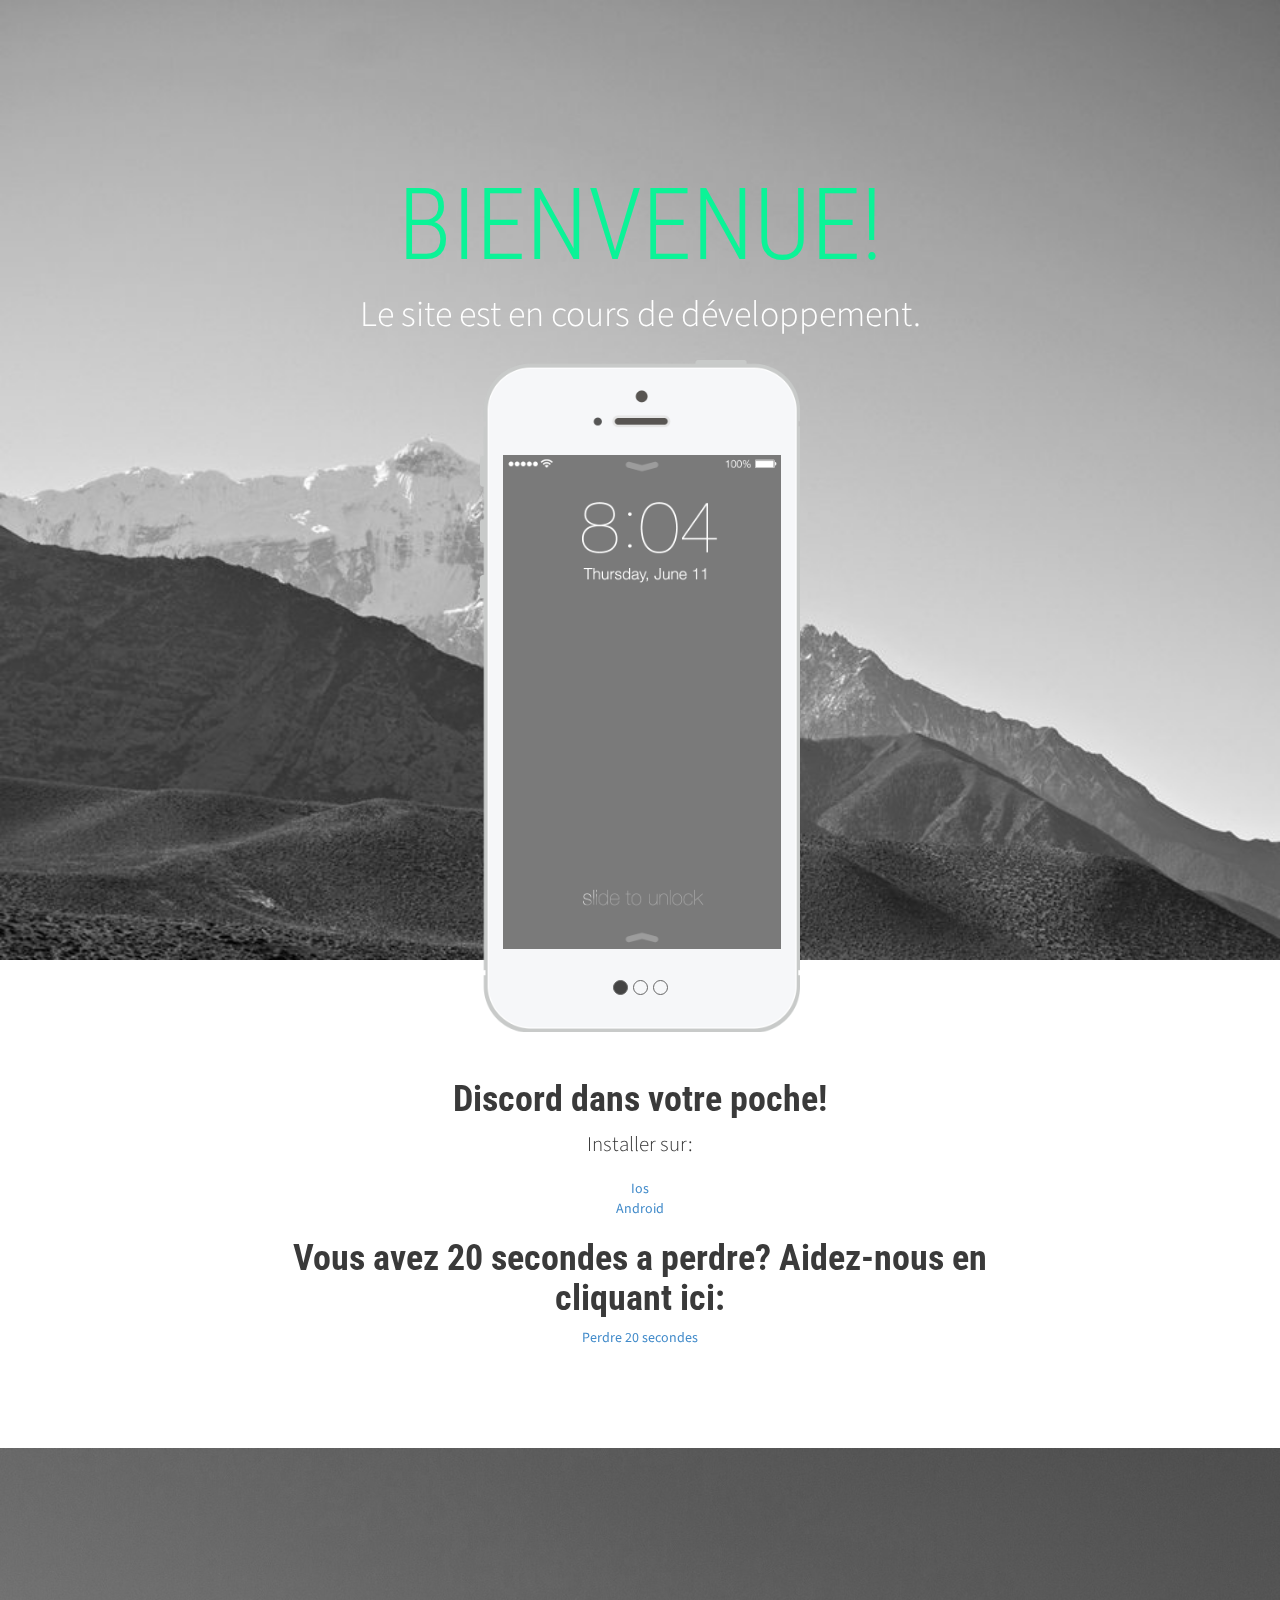
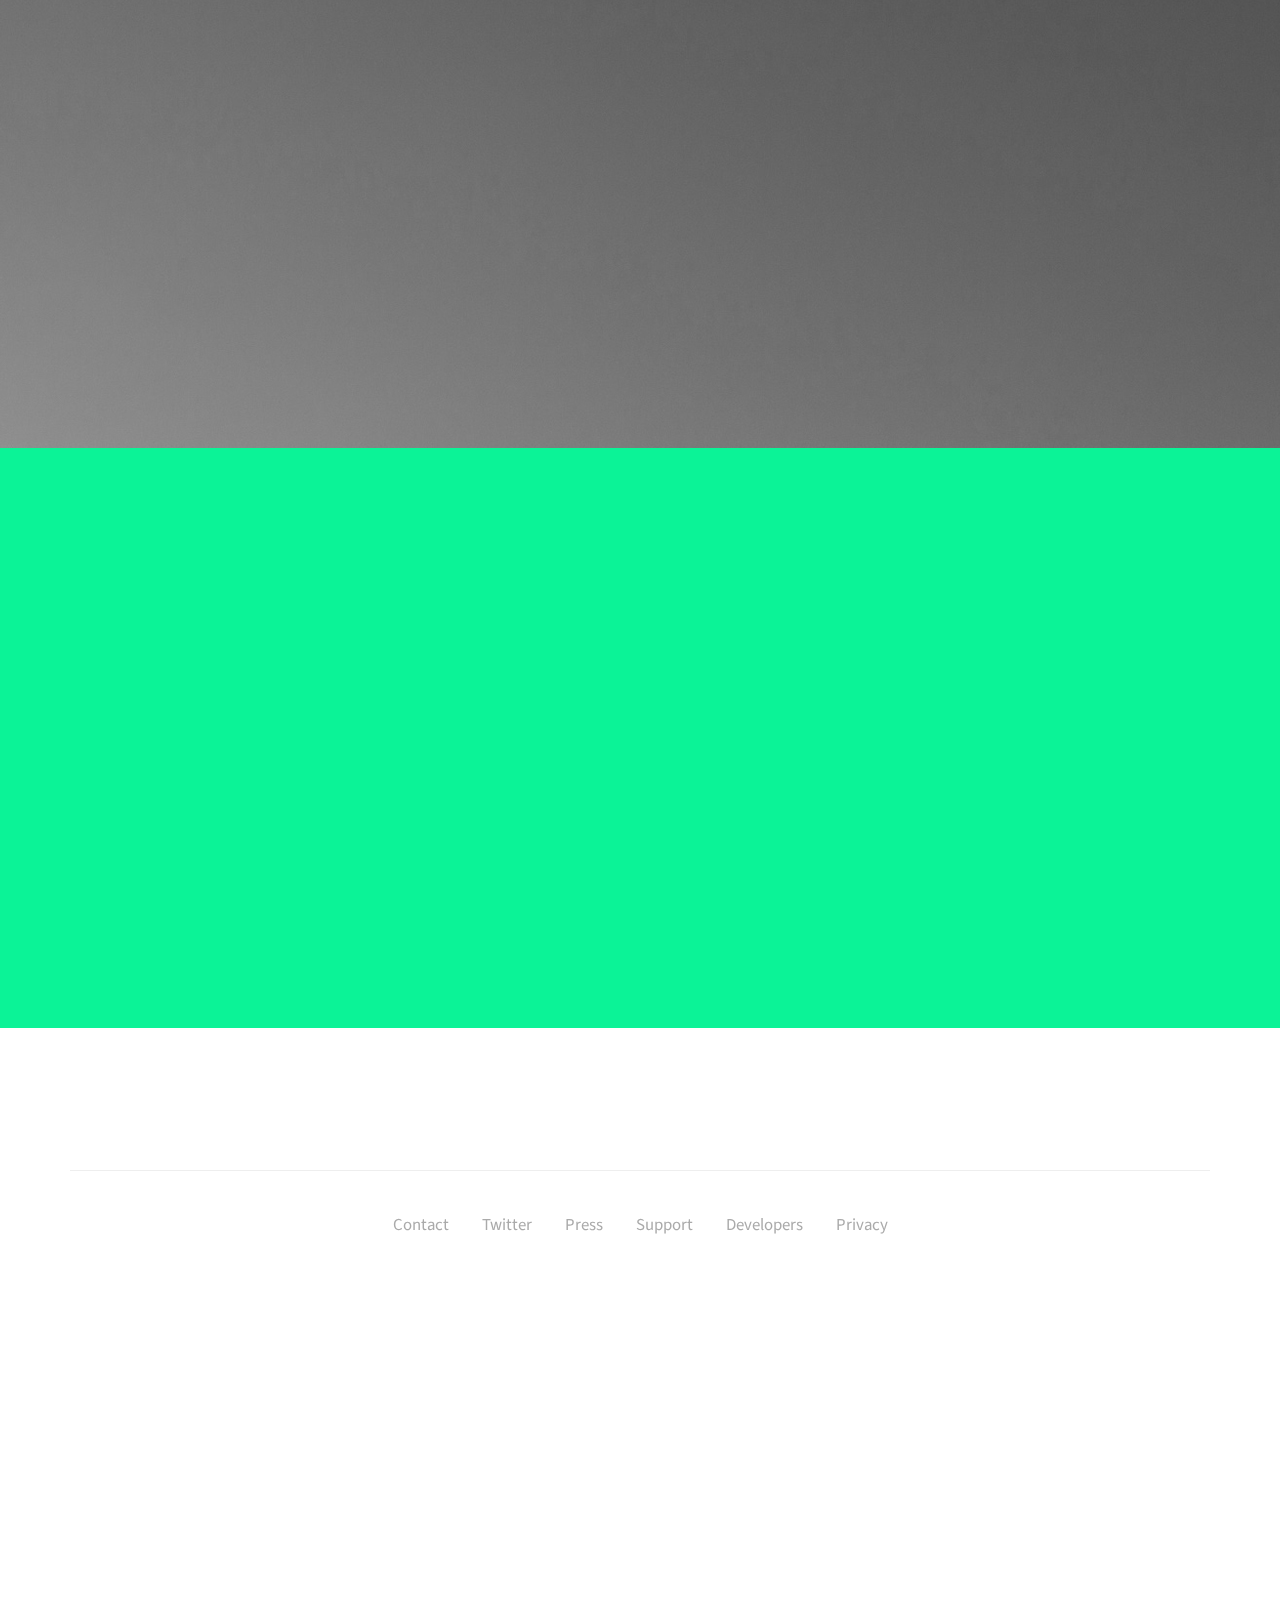
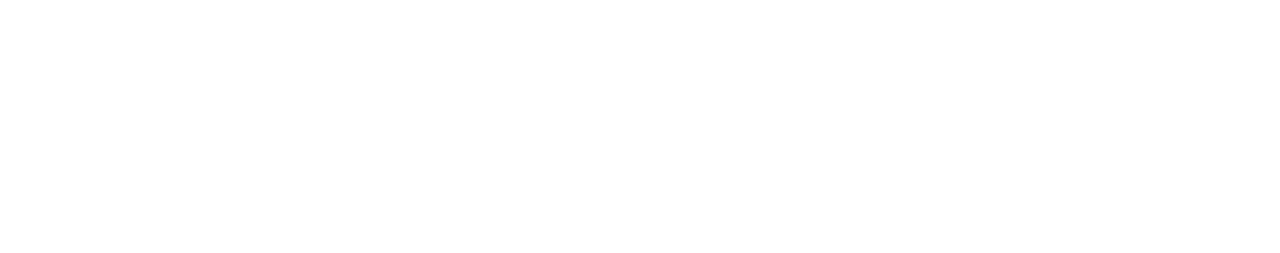
==== commit b92e5a54: "Update index.html" ====
--- a/index.html
+++ b/index.html
@@ -17,10 +17,16 @@
 <link rel="stylesheet" href="css/buttons.css">
 <script src="http://code.jquery.com/jquery-1.10.1.min.js"></script>
 <script type="text/javascript" src="js/buttons.js"></script>
+<script async src="//pagead2.googlesyndication.com/pagead/js/adsbygoogle.js"></script>
+<script>
+  (adsbygoogle = window.adsbygoogle || []).push({
+    google_ad_client: "ca-pub-6844121984185954",
+    enable_page_level_ads: true
+  });
+</script>	  
       </head>
   <body>
-	  
-	  <!-- NAVBAR
+	 	  <!-- NAVBAR
 	      ================================================== -->
 	  <nav class="navbar navbar-default" role="navigation">
 	  	  <div class="container">
@@ -98,6 +104,8 @@
 					 	    <p class="lead">Installer sur:</p>
 					 	    <a href="https://itunes.apple.com/us/app/discord-chat-for-games/id985746746" class="button button-border-action button-pill">Ios</a><br>
 						    <a href="https://play.google.com/store/apps/details?id=com.discord" class="button button-border-action button-pill">Android</a>				
+					  <h1> Vous avez 20 secondes a perdre? Aidez-nous en cliquant ici:</h1>
+					  <a href="http://www.clictune.com/4z8u" class="button button-border-action button-pill">Perdre 20 secondes</a>
 				  </div>
 			  </div>
 		  </div>
@@ -110,7 +118,7 @@
 		<div class="container">
 			  <div class="row">
 				  <div class="col-md-12">
-					  <h1>Lorem ipsum dolor sit amet, consectetur adipisicing elit, sed do eiusmod tempor incididunt ut labore et dolore magna.</h1>
+					  <h1>Alors? Le site est cool hein? ;)</h1>
 				  </div>
 			  </div>
 		  </div>	  
@@ -134,7 +142,7 @@
 				  <div class="col-md-4">
 					  <div class="circle"><i class="icon-keypad"></i></div>
 					  <h2>Rejoignez la B&Y's community</h2>
-					  <p>Lien:</p>
+					  <p>Lien</p>
 				  </div>
 				 
 				  <div class="col-md-4">
@@ -154,11 +162,7 @@
 	  <section class="get-it">
 	  	<div class="container">
 	  		<div class="row">
-	  			<div class="col-md-12">
-	  				<h1>Avaialable now on the App Store</h1>
-	  				<p class="lead">Lorem ipsum dolor sit amet, consectetur adipisicing elit</p>
-	  				<button type="button" class="app-store"></button>
-	  			</div>
+	  		
 	  			<div class="col-md-12">
 	  				<hr />
 		  			<ul>
@@ -173,7 +177,7 @@
 	  		</div>
 	  	</div>
 	  </section>
-	  
+	  <iframe width="100%" height="450" scrolling="no" frameborder="no" src="https://w.soundcloud.com/player/?url=https%3A//api.soundcloud.com/users/27580353&amp;color=ff5500&amp;auto_play=false&amp;hide_related=false&amp;show_comments=true&amp;show_user=true&amp;show_reposts=false"></iframe>
 	 
 	 <!-- JAVASCRIPT
 	     ================================================== -->
@@ -182,5 +186,6 @@
     <script src="js/animatescroll.js"></script>
     <script src="js/scripts.js"></script>
     <script src="js/retina.min.js"></script>
-  	
+	</body>
+
 </html>
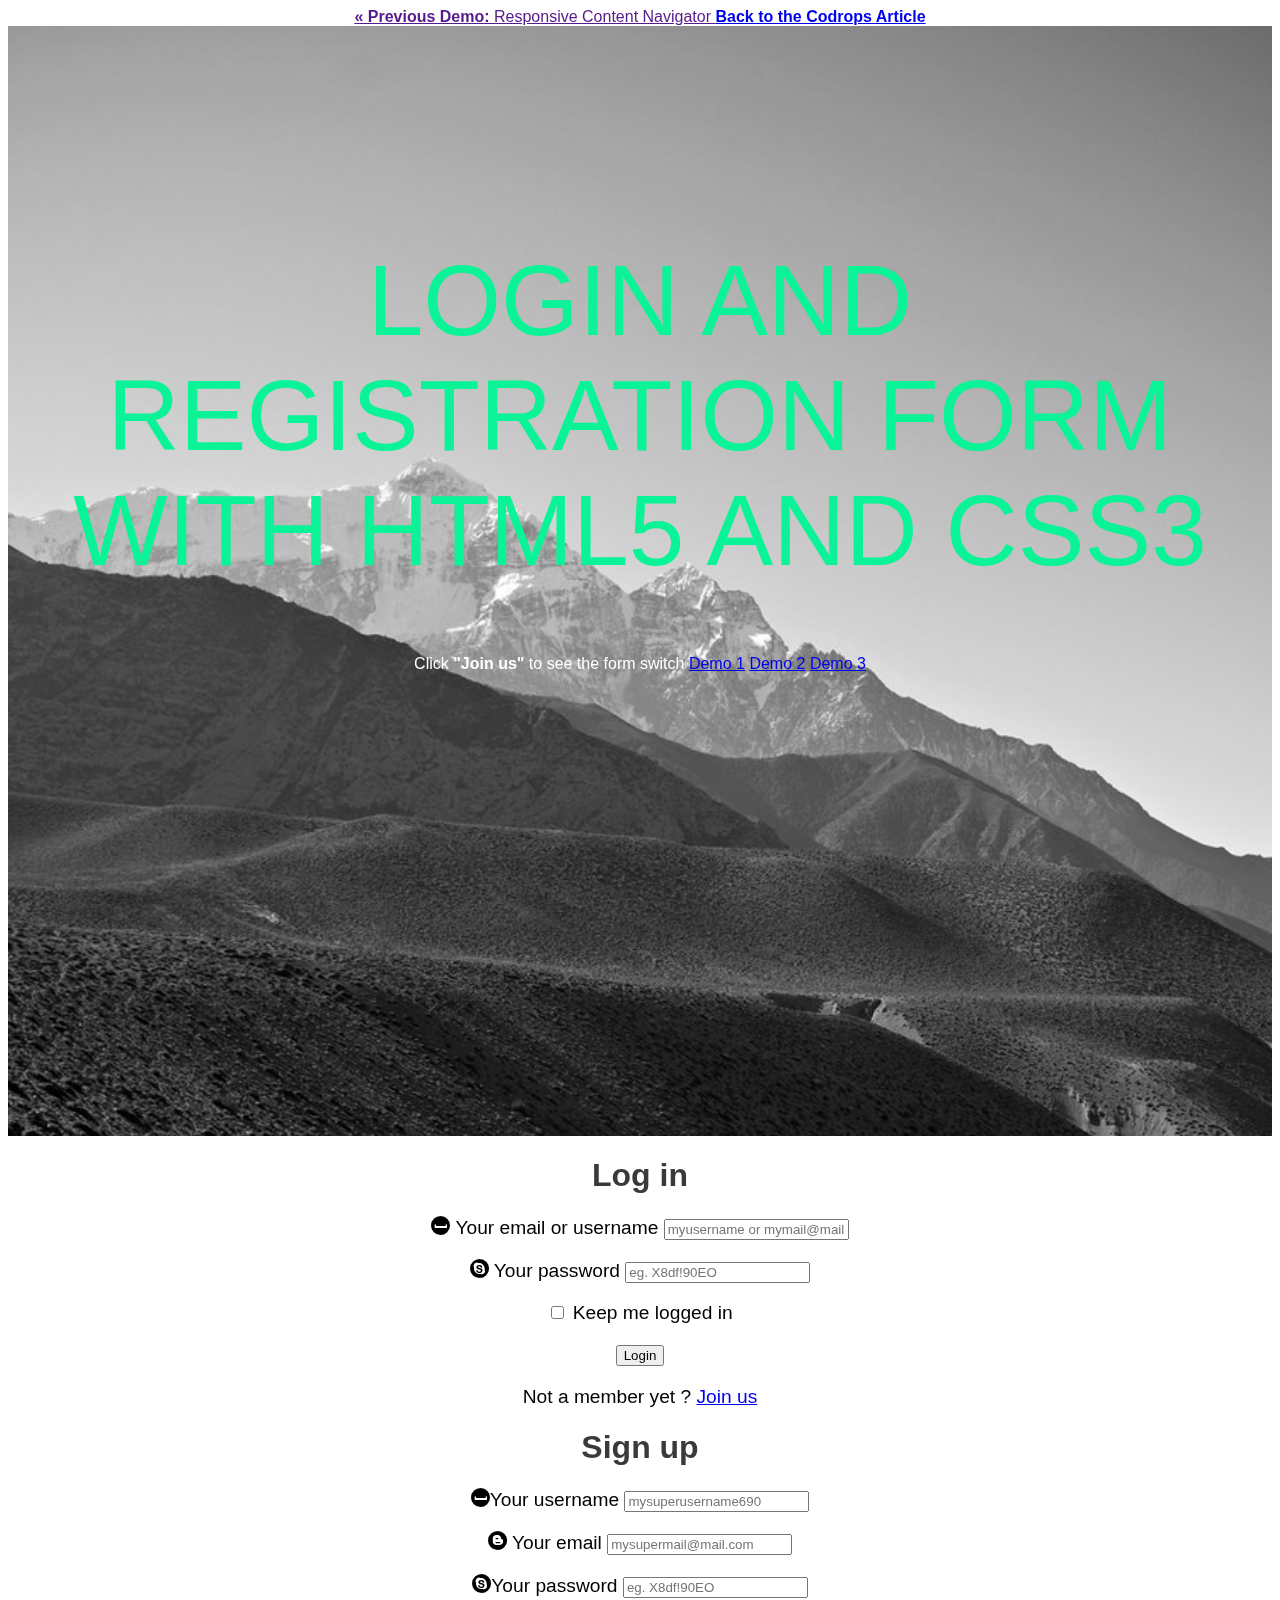
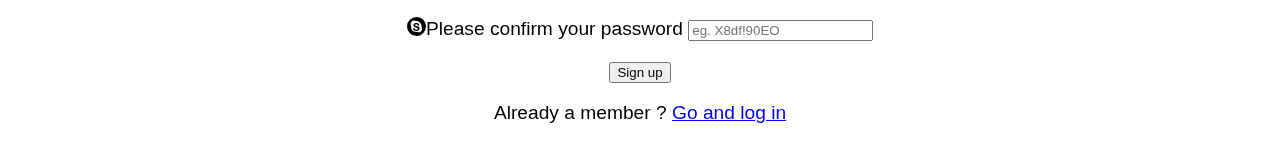
==== commit 061e3027: "Add files via upload" ====
--- a/index.html
+++ b/index.html
@@ -1,191 +1,108 @@
-<!DOCTYPE html>
-<html>
-  <head>
-    <title>Site de V1rtu0z</title>
-    <meta charset="utf-8" />
-    <meta content="width=device-width, initial-scale=1, maximum-scale=1, user-scalable=no" name="viewport">
-    <!-- CSS 
-        ================================================== -->
-    <!-- Bootstrap 3-->
-    <link href="css/bootstrap.min.css" rel="stylesheet" media="screen">
-    <!-- Google Fonts -->
-    <link href='https://fonts.googleapis.com/css?family=Source+Sans+Pro:200,300,400,600,700,900,200italic,300italic,400italic,600italic,700italic,900italic|Roboto+Condensed:300italic,400italic,700italic,400,300,700' rel='stylesheet' type='text/css'>
-    <link href='https://fonts.googleapis.com/css?family=Roboto+Condensed:300italic,400italic,700italic,400,300,700' rel='stylesheet' type='text/css'>
-    <!-- Template Styles -->
-    <link href="css/style.css" rel="stylesheet" media="screen">
-<link href="//netdna.bootstrapcdn.com/font-awesome/4.2.0/css/font-awesome.css" rel="stylesheet">
-<link rel="stylesheet" href="css/buttons.css">
-<script src="http://code.jquery.com/jquery-1.10.1.min.js"></script>
-<script type="text/javascript" src="js/buttons.js"></script>
-<script async src="//pagead2.googlesyndication.com/pagead/js/adsbygoogle.js"></script>
-<script>
-  (adsbygoogle = window.adsbygoogle || []).push({
-    google_ad_client: "ca-pub-6844121984185954",
-    enable_page_level_ads: true
-  });
-</script>	  
-      </head>
-  <body>
-	 	  <!-- NAVBAR
-	      ================================================== -->
-	  <nav class="navbar navbar-default" role="navigation">
-	  	  <div class="container">
-			  <div class="navbar-header">
-			    <button type="button" class="navbar-toggle" data-toggle="collapse" data-target=".navbar-ex1-collapse">
-			      <span class="sr-only">Toggle navigation</span>
-			      <span class="icon-bar"></span>
-			      <span class="icon-bar"></span>
-			      <span class="icon-bar"></span>
-			    </button>
-			    
-			    <!--Replace text with your app name or logo image-->
-			    <a class="navbar-brand" href="#">V1rtu0z</a>
-			    
-			  </div>
-			  <div class="collapse navbar-collapse navbar-ex1-collapse">
-			    <ul class="nav navbar-nav">
-			      <li><a onclick="$('header').animatescroll({padding:71});">Discord sur mobile</a></li>
-			      
-			      <li><a onclick="$('.features').animatescroll({padding:71});">Serveurs</a></li>
-			      
-			    </ul>
-			  </div>
-		  </div>
-	  </nav>
-	  
-	  
-	   <!-- HEADER
-	   ================================================== -->	  
-	  <header>
-		 <div class="container">
-			 <div class="row">
-				 <div class="col-md-12">
-					  <h1>Bienvenue!</h1>
-					  <p class="lead">Le site est en cours de développement.</p>
-					  
-					  <div class="carousel-iphone">
-					  	<div id="carousel-example-generic" class="carousel slide">
-					    
-					    <!-- Indicators -->
-					    <ol class="carousel-indicators">
-					      <li data-target="#carousel-example-generic" data-slide-to="0" class="active"></li>
-					      <li data-target="#carousel-example-generic" data-slide-to="1"></li>
-					      <li data-target="#carousel-example-generic" data-slide-to="2"></li>
-					    </ol>
-					  
-					    <!-- Wrapper for slides -->
-					    <div class="carousel-inner">
-					      <div class="item active">
-					        <img src="img/screenshots/app-1.png" alt="App Screen 1">
-					      </div>
-					      <div class="item">
-					        <img src="img/screenshots/app-2.png" alt="App Screen 2">
-					      </div>
-					      <div class="item">
-					        <img src="img/screenshots/app-3.png" alt="App Screen 3">
-					      </div>
-					      
-					    </div>
-					  </div>
-					</div>
-				</div>	  
-			</div>    
-		</div>
-	 </header>
-	  
-	  
-	  <!-- PURCHASE
-	      ================================================== -->
-	  <section class="purchase">
-		  <div class="container">
-			  <div class="row">
-				  <div class="col-md-offset-2 col-md-8">
-					 <h1>Discord dans votre poche!</h1>
-					 	    <p class="lead">Installer sur:</p>
-					 	    <a href="https://itunes.apple.com/us/app/discord-chat-for-games/id985746746" class="button button-border-action button-pill">Ios</a><br>
-						    <a href="https://play.google.com/store/apps/details?id=com.discord" class="button button-border-action button-pill">Android</a>				
-					  <h1> Vous avez 20 secondes a perdre? Aidez-nous en cliquant ici:</h1>
-					  <a href="http://www.clictune.com/4z8u" class="button button-border-action button-pill">Perdre 20 secondes</a>
-				  </div>
-			  </div>
-		  </div>
-	  </section>
-	  
-	  
-	  <!-- PAYOFF 
-	      ================================================== -->
-	  <section class="payoff">
-		<div class="container">
-			  <div class="row">
-				  <div class="col-md-12">
-					  <h1>Alors? Le site est cool hein? ;)</h1>
-				  </div>
-			  </div>
-		  </div>	  
-	  </section>
-	  
-	  
-	  <!-- DETAILS 
-	      ================================================== -->
-	
-
-	  <section class="features">
-		  <div class="container">
-			  <div class="row">
-				
-				  <div class="col-md-4">
-					  <div class="circle"><i class="icon-bookmark"></i></div>
-					  <h2>Rejoignez le serveur KCR</h2>
-					  <p>Lien</p>
-				  </div>
-				
-				  <div class="col-md-4">
-					  <div class="circle"><i class="icon-keypad"></i></div>
-					  <h2>Rejoignez la B&Y's community</h2>
-					  <p>Lien</p>
-				  </div>
-				 
-				  <div class="col-md-4">
-					  <div class="circle"><i class="icon-like"></i></div>
-					  <h2>Nos chaines Youtubes:</h2>
-					  <p>Nom + lien</p>
-				  </div>
-				  
-			  </div>
-		  </div>
-	  </section>
-	  
-	
-	 <!-- SOCIAL
-	     ================================================== -->
-
-	  <section class="get-it">
-	  	<div class="container">
-	  		<div class="row">
-	  		
-	  			<div class="col-md-12">
-	  				<hr />
-		  			<ul>
-	                	<li><a href="#link-here">Contact</a></li>
-	                	<li><a href="#link-here">Twitter</a></li>
-	                	<li><a href="#link-here">Press</a></li>
-	                	<li><a href="#link-here">Support</a></li>
-	                	<li><a href="#link-here">Developers</a></li>
-	                	<li><a href="#link-here">Privacy</a></li>
-                	</ul>
-	  			</div>
-	  		</div>
-	  	</div>
-	  </section>
-	  <iframe width="100%" height="450" scrolling="no" frameborder="no" src="https://w.soundcloud.com/player/?url=https%3A//api.soundcloud.com/users/27580353&amp;color=ff5500&amp;auto_play=false&amp;hide_related=false&amp;show_comments=true&amp;show_user=true&amp;show_reposts=false"></iframe>
-	 
-	 <!-- JAVASCRIPT
-	     ================================================== -->
-    <script src="js/jquery.js"></script>
-    <script src="js/bootstrap.min.js"></script>
-    <script src="js/animatescroll.js"></script>
-    <script src="js/scripts.js"></script>
-    <script src="js/retina.min.js"></script>
-	</body>
-
-</html>
+<!DOCTYPE html>
+<!--[if lt IE 7 ]> <html lang="en" class="no-js ie6 lt8"> <![endif]-->
+<!--[if IE 7 ]>    <html lang="en" class="no-js ie7 lt8"> <![endif]-->
+<!--[if IE 8 ]>    <html lang="en" class="no-js ie8 lt8"> <![endif]-->
+<!--[if IE 9 ]>    <html lang="en" class="no-js ie9"> <![endif]-->
+<!--[if (gt IE 9)|!(IE)]><!--> <html lang="en" class="no-js"> <!--<![endif]-->
+    <head>
+        <meta charset="UTF-8" />
+        <!-- <meta http-equiv="X-UA-Compatible" content="IE=edge,chrome=1">  -->
+        <title>Login and Registration Form with HTML5 and CSS3</title>
+        <meta name="viewport" content="width=device-width, initial-scale=1.0"> 
+        <meta name="description" content="Login and Registration Form with HTML5 and CSS3" />
+        <meta name="keywords" content="html5, css3, form, switch, animation, :target, pseudo-class" />
+        <meta name="author" content="Codrops" />
+        <link rel="shortcut icon" href="../favicon.ico"> 
+        <link rel="stylesheet" type="text/css" href="css/demo.css" />
+        <link rel="stylesheet" type="text/css" href="css/style.css" />
+		<link rel="stylesheet" type="text/css" href="css/animate-custom.css" />
+    </head>
+    <body>
+        <div class="container">
+            <!-- Codrops top bar -->
+            <div class="codrops-top">
+                <a href="">
+                    <strong>&laquo; Previous Demo: </strong>Responsive Content Navigator
+                </a>
+                <span class="right">
+                    <a href=" http://tympanus.net/codrops/2012/03/27/login-and-registration-form-with-html5-and-css3/">
+                        <strong>Back to the Codrops Article</strong>
+                    </a>
+                </span>
+                <div class="clr"></div>
+            </div><!--/ Codrops top bar -->
+            <header>
+                <h1>Login and Registration Form <span>with HTML5 and CSS3</span></h1>
+				<nav class="codrops-demos">
+					<span>Click <strong>"Join us"</strong> to see the form switch</span>
+					<a href="index.html" class="current-demo">Demo 1</a>
+					<a href="index2.html">Demo 2</a>
+					<a href="index3.html">Demo 3</a>
+				</nav>
+            </header>
+            <section>				
+                <div id="container_demo" >
+                    <!-- hidden anchor to stop jump http://www.css3create.com/Astuce-Empecher-le-scroll-avec-l-utilisation-de-target#wrap4  -->
+                    <a class="hiddenanchor" id="toregister"></a>
+                    <a class="hiddenanchor" id="tologin"></a>
+                    <div id="wrapper">
+                        <div id="login" class="animate form">
+                            <form  action="mysuperscript.php" autocomplete="on"> 
+                                <h1>Log in</h1> 
+                                <p> 
+                                    <label for="username" class="uname" data-icon="u" > Your email or username </label>
+                                    <input id="username" name="username" required="required" type="text" placeholder="myusername or mymail@mail.com"/>
+                                </p>
+                                <p> 
+                                    <label for="password" class="youpasswd" data-icon="p"> Your password </label>
+                                    <input id="password" name="password" required="required" type="password" placeholder="eg. X8df!90EO" /> 
+                                </p>
+                                <p class="keeplogin"> 
+									<input type="checkbox" name="loginkeeping" id="loginkeeping" value="loginkeeping" /> 
+									<label for="loginkeeping">Keep me logged in</label>
+								</p>
+                                <p class="login button"> 
+                                    <input type="submit" value="Login" /> 
+								</p>
+                                <p class="change_link">
+									Not a member yet ?
+									<a href="#toregister" class="to_register">Join us</a>
+								</p>
+                            </form>
+                        </div>
+
+                        <div id="register" class="animate form">
+                            <form  action="mysuperscript.php" autocomplete="on"> 
+                                <h1> Sign up </h1> 
+                                <p> 
+                                    <label for="usernamesignup" class="uname" data-icon="u">Your username</label>
+                                    <input id="usernamesignup" name="usernamesignup" required="required" type="text" placeholder="mysuperusername690" />
+                                </p>
+                                <p> 
+                                    <label for="emailsignup" class="youmail" data-icon="e" > Your email</label>
+                                    <input id="emailsignup" name="emailsignup" required="required" type="email" placeholder="mysupermail@mail.com"/> 
+                                </p>
+                                <p> 
+                                    <label for="passwordsignup" class="youpasswd" data-icon="p">Your password </label>
+                                    <input id="passwordsignup" name="passwordsignup" required="required" type="password" placeholder="eg. X8df!90EO"/>
+                                </p>
+                                <p> 
+                                    <label for="passwordsignup_confirm" class="youpasswd" data-icon="p">Please confirm your password </label>
+                                    <input id="passwordsignup_confirm" name="passwordsignup_confirm" required="required" type="password" placeholder="eg. X8df!90EO"/>
+                                </p>
+                                <p class="signin button"> 
+									<input type="submit" value="Sign up"/> 
+								</p>
+                                <p class="change_link">  
+									Already a member ?
+									<a href="#tologin" class="to_register"> Go and log in </a>
+								</p>
+                            </form>
+                        </div>
+						
+                    </div>
+                </div>  
+            </section>
+        </div>
+    </body>
+</html>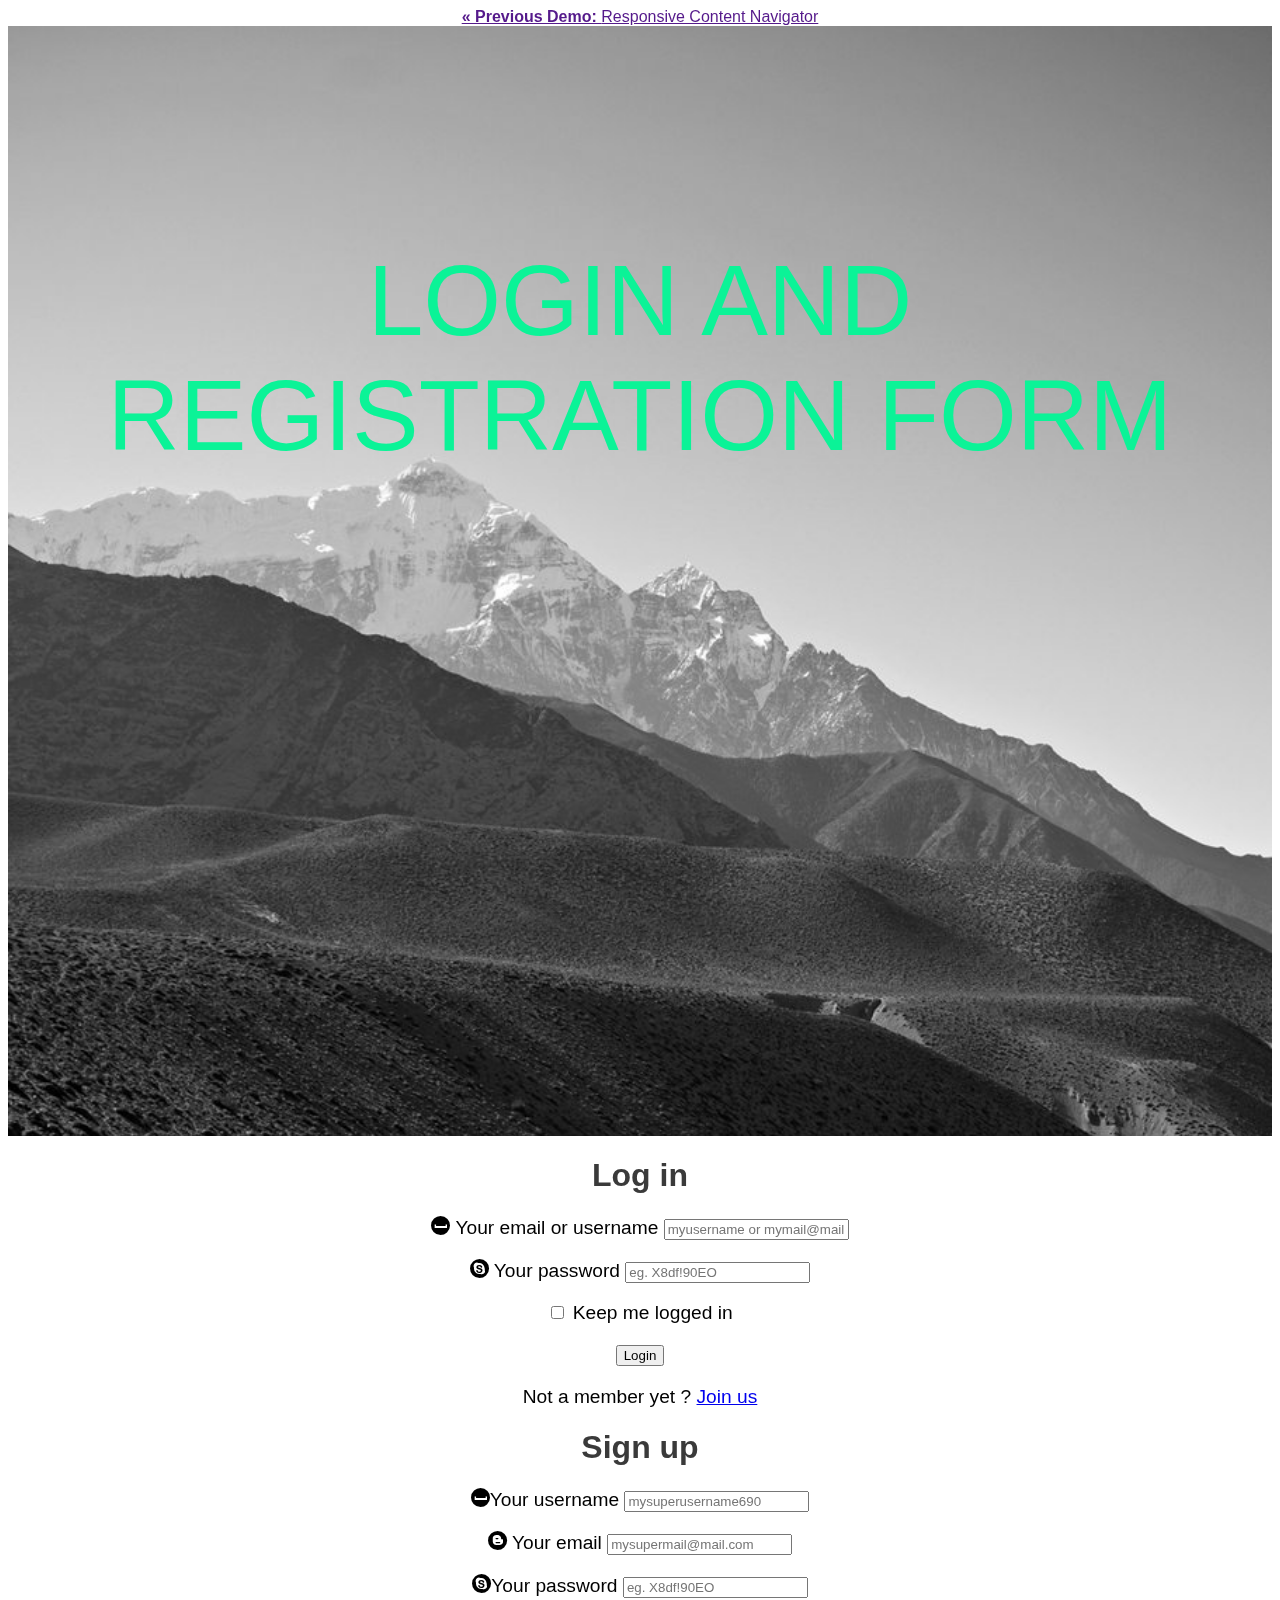
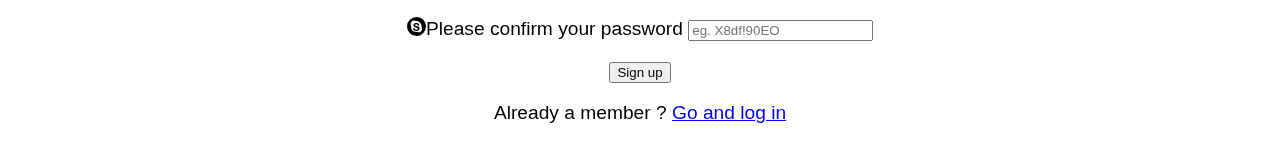
==== commit 3a436be4: "Update index.html" ====
--- a/index.html
+++ b/index.html
@@ -25,19 +25,18 @@
                     <strong>&laquo; Previous Demo: </strong>Responsive Content Navigator
                 </a>
                 <span class="right">
-                    <a href=" http://tympanus.net/codrops/2012/03/27/login-and-registration-form-with-html5-and-css3/">
-                        <strong>Back to the Codrops Article</strong>
-                    </a>
+                    
+                        
+                    
                 </span>
                 <div class="clr"></div>
             </div><!--/ Codrops top bar -->
             <header>
-                <h1>Login and Registration Form <span>with HTML5 and CSS3</span></h1>
+                <h1>Login and Registration Form</h1>
 				<nav class="codrops-demos">
-					<span>Click <strong>"Join us"</strong> to see the form switch</span>
-					<a href="index.html" class="current-demo">Demo 1</a>
-					<a href="index2.html">Demo 2</a>
-					<a href="index3.html">Demo 3</a>
+					
+					
+
 				</nav>
             </header>
             <section>				
@@ -105,4 +104,4 @@
             </section>
         </div>
     </body>
-</html>+</html>
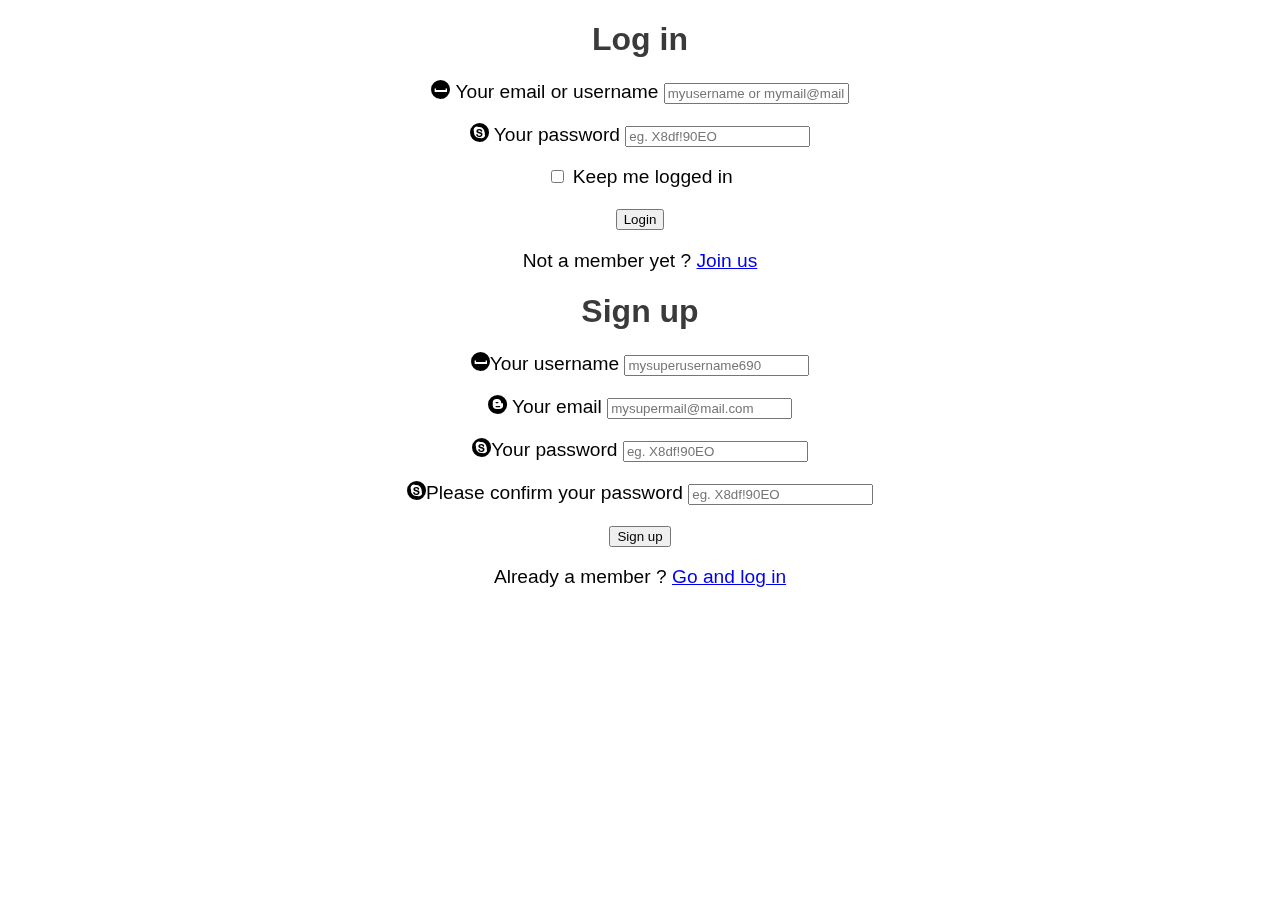
==== commit f0ca830b: "Update index.html" ====
--- a/index.html
+++ b/index.html
@@ -21,9 +21,7 @@
         <div class="container">
             <!-- Codrops top bar -->
             <div class="codrops-top">
-                <a href="">
-                    <strong>&laquo; Previous Demo: </strong>Responsive Content Navigator
-                </a>
+
                 <span class="right">
                     
                         
@@ -31,14 +29,7 @@
                 </span>
                 <div class="clr"></div>
             </div><!--/ Codrops top bar -->
-            <header>
-                <h1>Login and Registration Form</h1>
-				<nav class="codrops-demos">
-					
-					
 
-				</nav>
-            </header>
             <section>				
                 <div id="container_demo" >
                     <!-- hidden anchor to stop jump http://www.css3create.com/Astuce-Empecher-le-scroll-avec-l-utilisation-de-target#wrap4  -->
@@ -61,7 +52,7 @@
 									<label for="loginkeeping">Keep me logged in</label>
 								</p>
                                 <p class="login button"> 
-                                    <input type="submit" value="Login" /> 
+                                    <input type="submit" value="Login" href="http://v1rtu0z.ddns.net/accueil" /> 
 								</p>
                                 <p class="change_link">
 									Not a member yet ?
